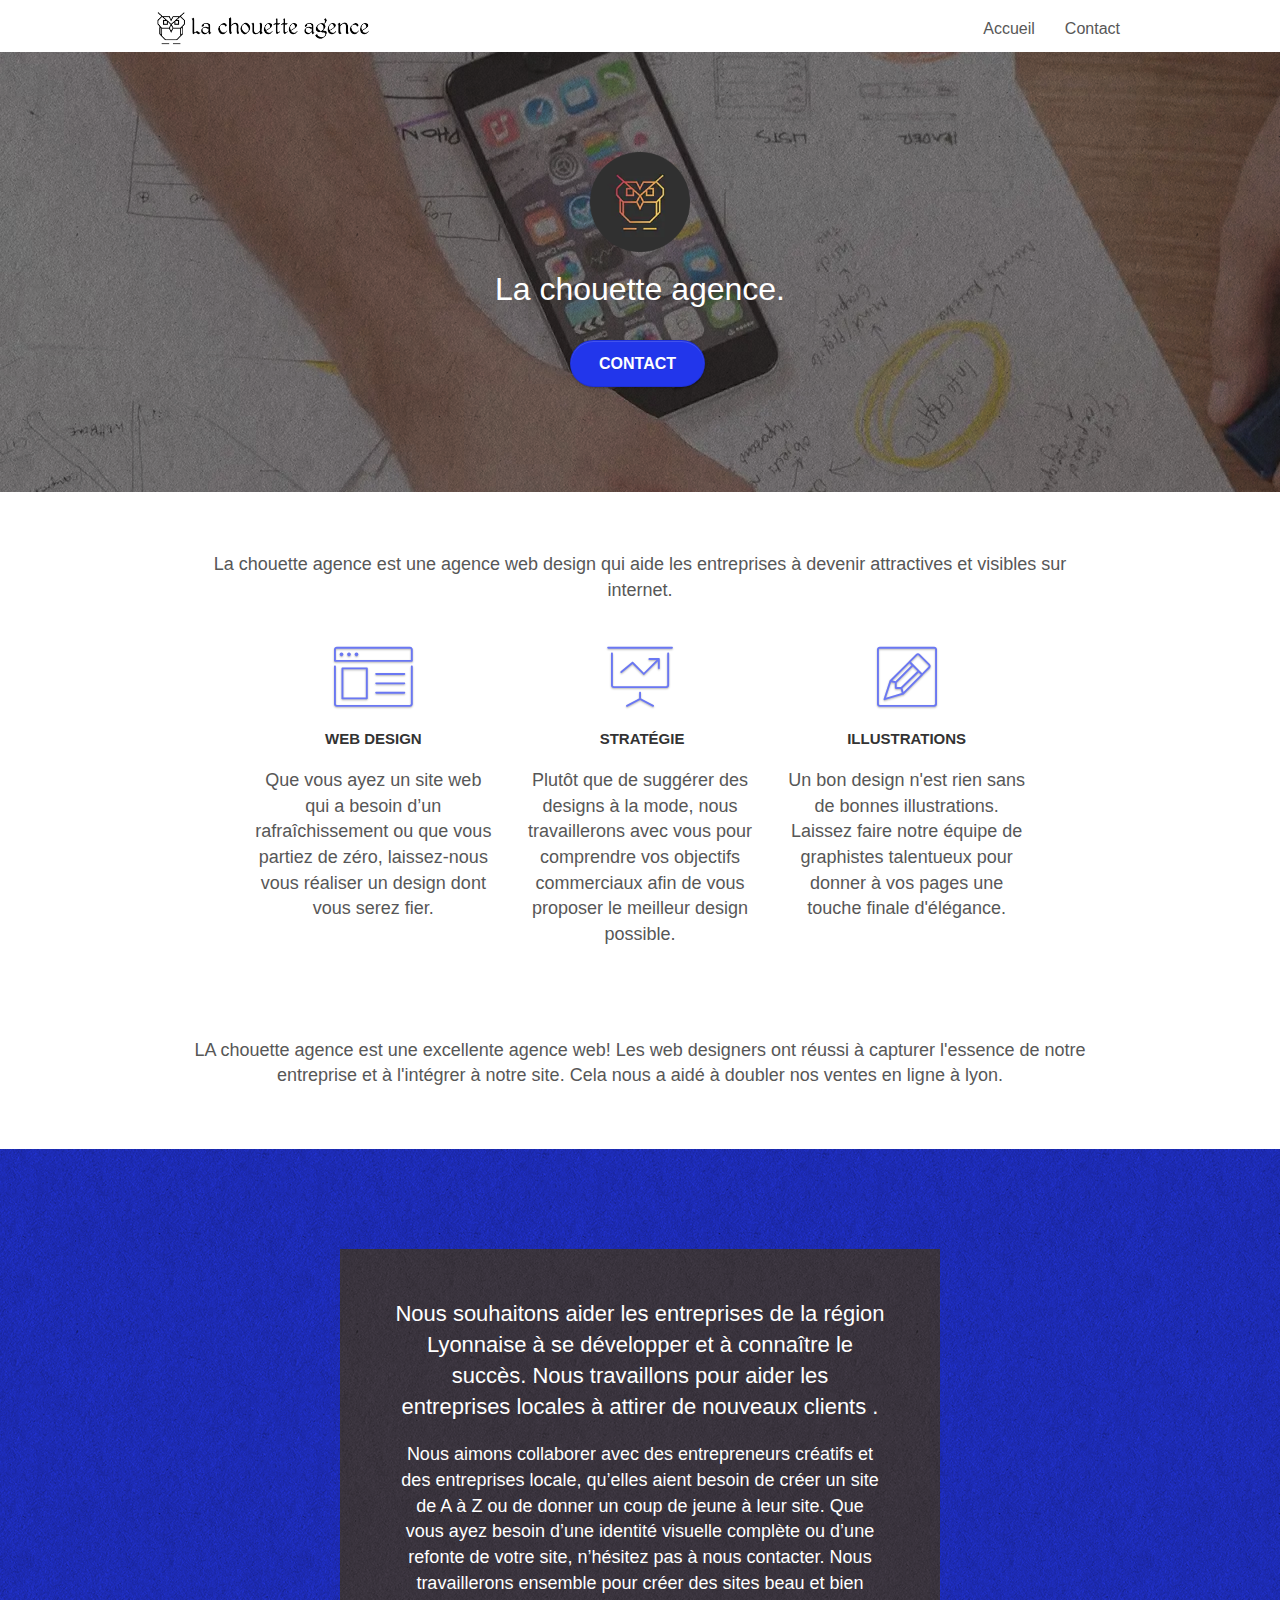
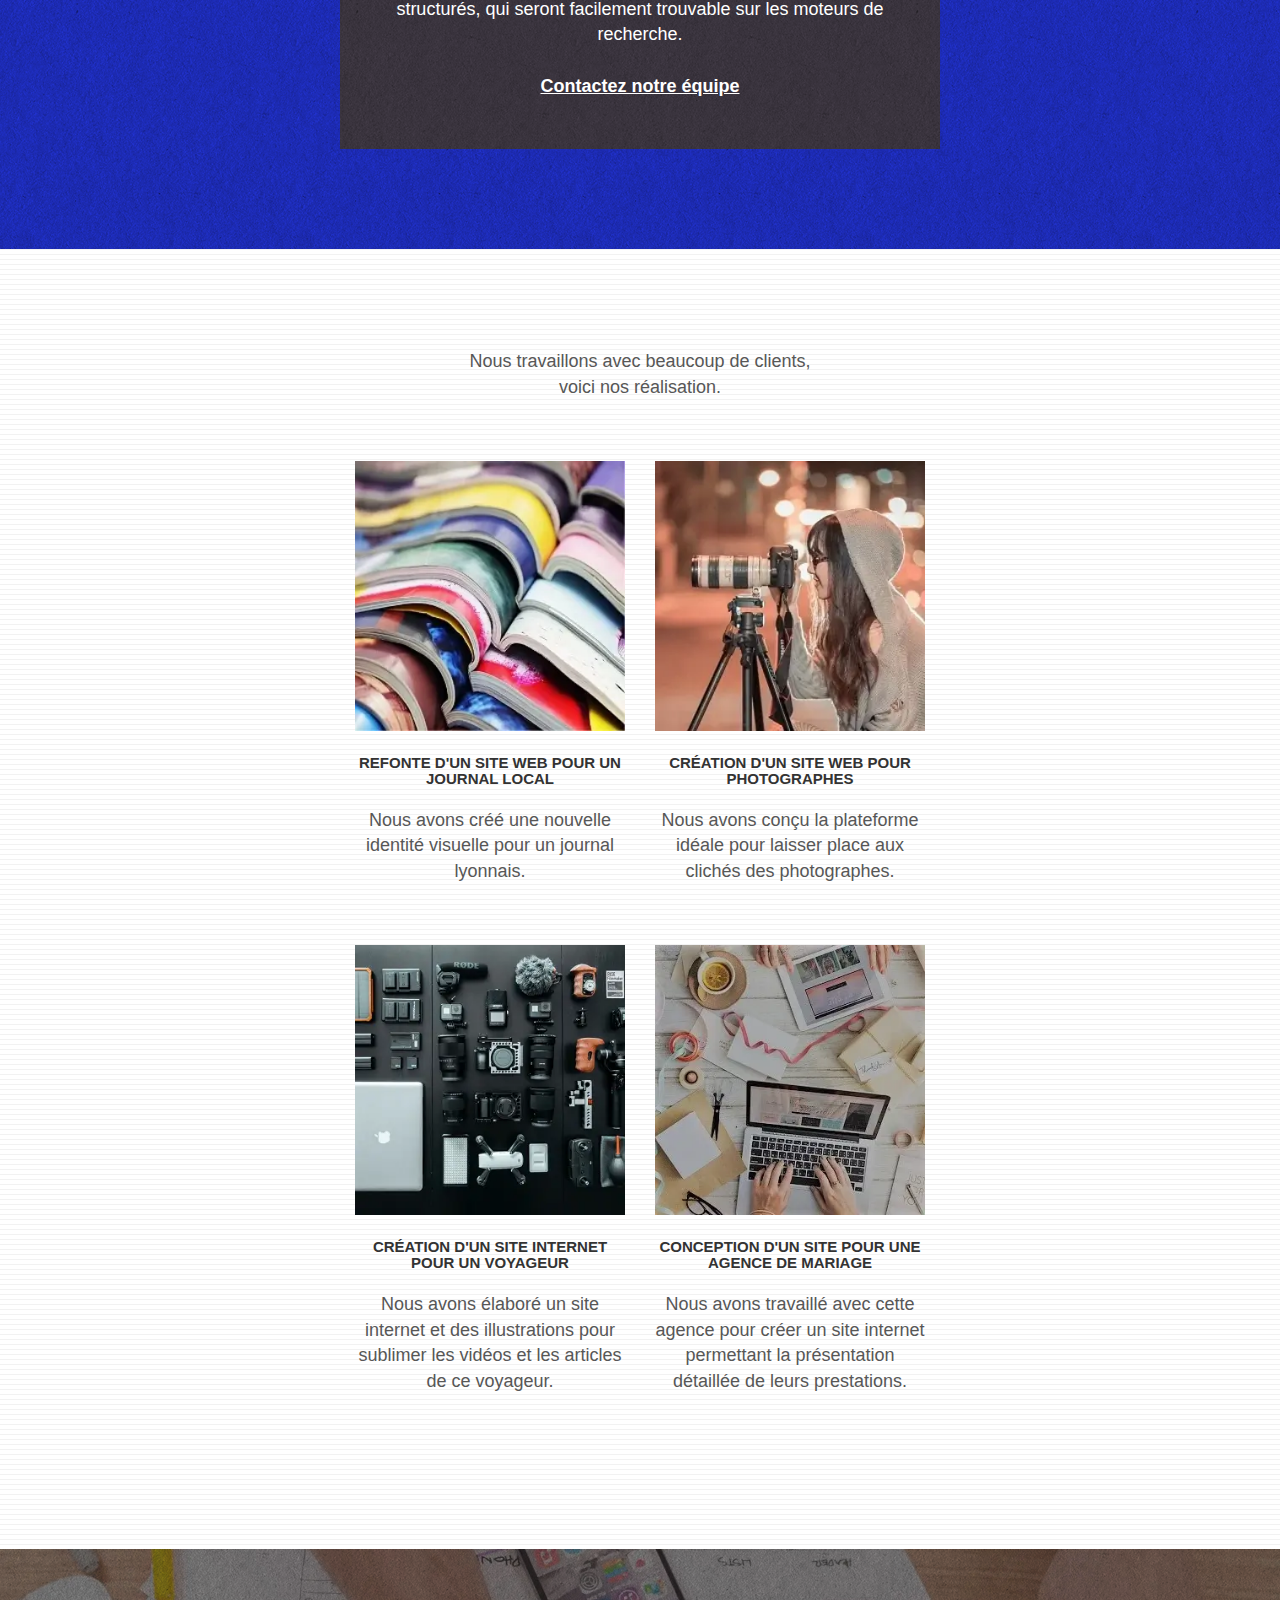
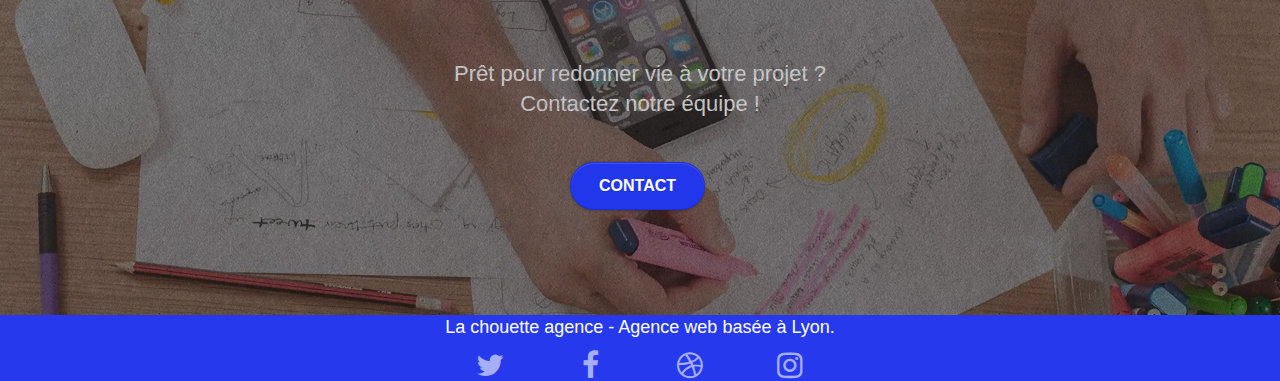
==== index.html @ a4932ef1 "modif description" ====
<!doctype html><html lang="fr"><head> <meta charset="utf-8"> <meta name="viewport" content="width=device-width, initial-scale=1.0, viewport-fit=cover"> <link rel="shortcut icon" type="image/png" href="favicon.jpg"> <link rel="stylesheet" type="text/css" href="./css/bootstrap.css"><link rel="stylesheet" type="text/css" href="style.css"><link rel="stylesheet" type="text/css" href="./css/font-awesome.css" as="style"><link rel="stylesheet" type="text/css" href="./css/et-line.css" as="style"><script type="text/javascript" src="./js/jquery-2.1.0.js" async></script><script type="text/javascript" src="./js/jquery.touchSwipe.js" defer></script><script type="text/javascript" src="./js/bootstrap.js" async></script><script type="text/javascript" src="./js/blocs.js" async></script><script type="text/javascript" src="./js/gmaps.js" async></script> <title>La chouette agence, Entreprise web design à Lyon</title> <meta name="description" content="Nous la chouette agence souhaitons aider les entreprises de Lyon à se développer et à connaître le succès avec notre web design. Nous travaillons pour aider les entreprises locales à attirer de nouveaux clients."> <!-- Analytics --> <!-- Analytics END --> </head><body><!-- Principal conteneur --><div class="page-container"> <!-- bloc-0 --><div class="bloc bgc-white l-bloc " id="bloc-0"><div class="container bloc-sm"><nav class="navbar row"><div class="navbar-header"><a class="navbar-brand" href="index.html"><img src="img_webp/la-chouette-agence.webp" alt="paris web design logo agence web meilleure agence" height="40" /></a><button id="nav-toggle" type="button" class="ui-navbar-toggle navbar-toggle" data-toggle="collapse" data-target=".navbar-1"><span class="sr-only">Toggle navigation</span><span class="icon-bar"></span><span class="icon-bar"></span><span class="icon-bar"></span></button></div><div class="collapse navbar-collapse navbar-1 special-dropdown-nav"><ul class="site-navigation nav navbar-nav"><li><a href="index.html">Accueil</a></li><li></li><li><a href="page2.html">Contact</a></li></ul></div></nav></div></div><!-- bloc-0 END --><!-- bloc-1-presentation --><div class="bloc bgc-dark-slate-blue bg-banniere d-bloc bg-t-edge bloc-bg-texture texture-paper b-parallax" id="bloc-1-hero"><div class="container bloc-lg"><div class="row tight-width-whitespace"><div class="col-sm-12"><img src="img_webp/logo.webp" class="center-block image-resize-mode" width="100" alt="La chouette agence, agence web paris, création logo paris" /><h1 class="text-center hero-bloc-text tc-white ">La chouette agence.</h1><div class="text-center"><a href="page2.html" class="btn btn-lg btn-clean btn-rd cta-hero btn-atomic-tangerine" id="cta-hero">Contact</a></div></div></div></div></div><!-- bloc-1-presentation END --><!-- bloc-2-services --><div class="bloc bgc-white l-bloc" id="bloc-2-services"><div class="container bloc-md"><div class="row"><div class="col-sm-12 text-center"><p class="mg-md text-center "> La chouette agence est une agence web design qui aide les entreprises à devenir attractives et visibles sur internet.</p></div></div><div class="row voffset-lg med-width-whitespace"><div class="col-sm-4"><div class="text-center"><span class="et-icon-browser sm-shadow icon-dark-slate-blue icons icon-lg"></span></div><h3 class="mg-md text-center">Web design</h3><p class="text-center ">Que vous ayez un site web qui a besoin d&rsquo;un rafraîchissement ou que vous partiez de zéro, laissez-nous vous réaliser un design dont vous serez fier.</p></div><div class="col-sm-4"><div class="text-center"><span class="et-icon-presentation sm-shadow icon-dark-slate-blue icons icon-lg"></span></div><h3 class="mg-md text-center">&nbsp;Stratégie</h3><p class="text-center ">Plutôt que de suggérer des designs à la mode, nous travaillerons avec vous pour comprendre vos objectifs commerciaux afin de vous proposer le meilleur design possible.<br></p></div><div class="col-sm-4"><div class="text-center"><span class="et-icon-edit sm-shadow icon-dark-slate-blue icons icon-lg"></span></div><h3 class="mg-md text-center">Illustrations</h3><p class="text-center ">Un bon design n'est rien sans de bonnes illustrations. Laissez faire notre équipe de graphistes talentueux pour donner à vos pages une touche finale d'élégance.</p></div></div><div class="row voffset-lg voffset"><p class="text-center ">LA chouette agence est une excellente agence web! Les web designers ont réussi à capturer l'essence de notre entreprise et à l'intégrer à notre site. Cela nous a aidé à doubler nos ventes en ligne à lyon.</p></div></div></div><!-- bloc-2-services END --><!-- bloc-3-what-i-do --><div class="bloc tc-white bgc-atomic-tangerine bg-presentation d-bloc bloc-bg-texture texture-paper b-parallax" id="bloc-3-what-i-do"><div class="container bloc-lg"><div class="row tight-width-whitespace black-background"><div class="col-sm-12"><h2 class="mg-md text-center tc-white">Nous souhaitons aider les entreprises de la région Lyonnaise à se développer et à connaître le succès. Nous travaillons pour aider les entreprises locales à attirer de nouveaux clients .<br></h2><p class="text-center white">Nous aimons collaborer avec des entrepreneurs créatifs et des entreprises locale, qu’elles aient besoin de créer un site de A à Z ou de donner un coup de jeune à leur site. Que vous ayez besoin d’une identité visuelle complète ou d’une refonte de votre site, n’hésitez pas à nous contacter. Nous travaillerons ensemble pour créer des sites beau et bien structurés, qui seront facilement trouvable sur les moteurs de recherche. <br><br><a class="ltc-white bold-link" href="page2.html">Contactez notre équipe</a><br></p></div></div></div></div><!-- bloc-3-what-i-do END --><!-- bloc-4-portfolio --><div class="bloc bgc-white bg-lines-h2-bg bg-repeat l-bloc" id="bloc-4-portfolio"><div class="container bloc-lg"><div class="row"><div class="col-sm-12 text-center"><p class="text-center "> Nous travaillons avec beaucoup de clients, <br> voici nos réalisation.</p></div></div><div class="row tight-width-whitespace portfolio-row"><div class="col-sm-6"><a href="#" data-lightbox="img_webp/Refonte_d'un_site.webp" data-gallery-id="gallery-1" data-caption="Refonte d'un site web pour un journal local" data-frame="snapshot-lb"><img src="img_webp/Refonte_d'un_site.webp" alt="paris web design logo agence web meilleure agence et refonte site web journal" class="img-responsive portfolio-thumb" /></a><h3 class="mg-md text-center">Refonte d'un site web pour un journal local</h3><p class="text-center">Nous avons créé une nouvelle identité visuelle pour un journal lyonnais.</p></div><div class="col-sm-6"><a href="#" data-lightbox="img_webp/Création-d'un-site-internet.webp" data-gallery-id="gallery-1" data-caption="Création d'un site web pour photographes" data-frame="snapshot-lb"><img src="img_webp/Création-d'un-site-web.webp" class="img-responsive portfolio-thumb" alt="paris web design logo agence web meilleure agence, Création d'un site web pour photographes" /></a><h3 class="mg-md text-center">Création d'un site web pour photographes</h3><p class="text-center">Nous avons conçu la plateforme idéale pour laisser place aux clichés des photographes.</p></div></div><div class="row tight-width-whitespace portfolio-row"><div class="col-sm-6"><a href="#" data-lightbox="img_webp/Création-d'un-site-web.webp" data-gallery-id="gallery-1" data-caption="Création d'un site internet pour un voyageur" data-frame="snapshot-lb"><img src="img_webp/Création-d'un-site-internet.webp" class="img-responsive portfolio-thumb" alt="paris web design logo agence web meilleure agence, Création d'un site web pour voyageur"/></a><h3 class="mg-md text-center">Création d'un site internet pour un voyageur</h3><p class="text-center">Nous avons élaboré un site internet et des illustrations pour sublimer les vidéos et les articles de ce voyageur.</p></div><div class="col-sm-6"><a href="#" data-lightbox="img_webp/Conception-d'un-site.webp" data-gallery-id="gallery-1" data-caption="Conception d'un site pour une agence de mariage" data-frame="snapshot-lb"><img src="img_webp/Conception-d'un-site.webp" class="img-responsive portfolio-thumb" alt="paris web design logo agence web meilleure agence, Création d'un site web pour agence de mariage" /></a><h3 class="mg-md text-center">Conception d'un site pour une agence de mariage</h3><p class="text-center">Nous avons travaillé avec cette agence pour créer un site internet permettant la présentation détaillée de leurs prestations.</p></div></div></div></div><!-- bloc-4-portfolio END --><!-- bloc-5-cta --><div class="bloc bgc-dark-slate-blue bg-banniere d-bloc bloc-bg-texture texture-paper" id="bloc-5-cta"><div class="container bloc-lg"><div class="row"><h2 class="mg-md text-center tc-white">Prêt pour redonner vie à votre projet ?<br>Contactez notre équipe !</h2><div class="col-sm-12 text-center"><a href="page2.html" class="btn btn-atomic-tangerine btn-clean btn-rd btn-lg cta-hero">Contact</a></div></div></div></div><!-- bloc-5-cta END --><!-- Footer - bloc-8 --><div class="bloc bgc-atomic-tangerine d-bloc" id="bloc-8"><div class="container bloc-sm"><div class="row"><div class="col-sm-12"><p class="text-center white">La chouette agence - Agence web basée à Lyon.<br></p><div class="row row-no-gutters social"><div class="col-sm-3"><div class="text-center"><a class="social" href="https://twitter.com/?lang=fr"><span class="fa fa-twitter icon-md"></span></a></div></div><div class="col-sm-3"><div class="text-center"><a class="social" href="https://fr-fr.facebook.com/"><span class="fa fa-facebook icon-md"></span></a></div></div><div class="col-sm-3"><div class="text-center"><a class="social" href="https://dribbble.com/"><span class="fa fa-dribbble icon-md"></span></a></div></div><div class="col-sm-3"><div class="text-center"><a class="social" href="https://www.instagram.com/?hl=fr"><span class="fa fa-instagram icon-md"></span></a></div></div></div></div></div></div></div><!-- Footer - bloc-8 END --></div><!-- Principal conteneur END --> </body></html>
---- style.css ----
body{margin:0;padding:0;background:#FFF;overflow-x:hidden;-webkit-font-smoothing:antialiased;-moz-osx-font-smoothing:grayscale}a,button{transition:all .3s ease-in-out;outline:none!important}a:hover{text-decoration:none;cursor:pointer}#page-loading-blocs-notifaction{position:fixed;top:0;bottom:0;width:100%;z-index:100000;background:#fff url("img/pageload-spinner.gif") no-repeat center center}.bloc{width:100%;text-align:center;clear:both;background:50% 50% no-repeat;padding-left:auto;padding-right:auto;-webkit-background-size:cover;-moz-background-size:cover;-o-background-size:cover;background-size:cover;position:relative}.bloc-lg{padding:100px 50px}.bloc-md{padding:50px}.bg-center,.bg-l-edge,.bg-r-edge,.bg-t-edge,.bg-b-edge,.bg-tl-edge,.bg-bl-edge,.bg-tr-edge,.bg-br-edge,.bg-repeat{-webkit-background-size:auto!important;-moz-background-size:auto!important;-o-background-size:auto!important;background-size:auto!important}.bg-repeat{background:repeat}.bg-t-edge{background:top no-repeat}.bloc-bg-texture::before{content:"";background-size:2px 2px;position:absolute;top:0;bottom:0;left:0;right:0}.texture-paper::before{background:url("img_webp/texture-paper.webp");background-size:280px 280px}.b-parallax{background-attachment:fixed}.d-bloc{color:rgba(255,255,255,.7);text-align:center}.d-bloc button:hover{color:rgba(255,255,255,.9)}ul{text-align:start;padding-left:100px}.d-bloc .icon-round,.d-bloc .icon-square,.d-bloc .icon-rounded,.d-bloc .icon-semi-rounded-a,.d-bloc .icon-semi-rounded-b{border-color:rgba(255,255,255,.9)}.d-bloc .divider-h span{border-color:rgba(255,255,255,.2)}.d-bloc .a-btn,.d-bloc .navbar a,.d-bloc .navbar-brand,.d-bloc a .icon-sm,.d-bloc a .icon-md,.d-bloc a .icon-lg,.d-bloc a .icon-xl,.d-bloc h1 a,.d-bloc h2 a,.d-bloc h3 a,.d-bloc h4 a,.d-bloc h5 a,.d-bloc h6 a,.d-bloc p a{color:rgba(255,255,255,.6)}.d-bloc .a-btn:hover,.d-bloc .navbar a:hover,.d-bloc .navbar-brand:hover,.d-bloc a:hover .icon-sm,.d-bloc a:hover .icon-md,.d-bloc a:hover .icon-lg,.d-bloc a:hover .icon-xl,.d-bloc h1 a:hover,.d-bloc h2 a:hover,.d-bloc h3 a:hover,.d-bloc h4 a:hover,.d-bloc h5 a:hover,.d-bloc h6 a:hover,.d-bloc p a:hover{color:rgba(255,255,255,1)}.d-bloc .navbar-toggle .icon-bar{background:rgba(255,255,255,1)}.d-bloc .btn-wire,.d-bloc .btn-wire:hover{color:rgba(255,255,255,1);border-color:rgba(255,255,255,1)}.d-bloc .panel{color:rgba(0,0,0,.5)}.d-bloc .panel button:hover{color:rgba(0,0,0,.7)}.d-bloc .panel icon{border-color:rgba(0,0,0,.7)}.d-bloc .panel .divider-h span{border-color:rgba(0,0,0,.1)}.d-bloc .panel .a-btn{color:rgba(0,0,0,.6)}.d-bloc .panel .a-btn:hover{color:rgba(0,0,0,1)}.d-bloc .panel .btn-wire,.d-bloc .panel .btn-wire:hover{color:rgba(0,0,0,.7);border-color:rgba(0,0,0,.3)}.d-bloc .panel,.l-bloc{color:rgba(0,0,0,.5)}.d-bloc .panel button:hover,.l-bloc button:hover{color:rgba(0,0,0,.7)}.l-bloc .icon-round,.l-bloc .icon-square,.l-bloc .icon-rounded,.l-bloc .icon-semi-rounded-a,.l-bloc .icon-semi-rounded-b{border-color:rgba(0,0,0,.7)}.d-bloc .panel .divider-h span,.l-bloc .divider-h span{border-color:rgba(0,0,0,.1)}.d-bloc .panel .a-btn,.l-bloc .a-btn,.l-bloc .navbar a,.l-bloc .navbar-brand,.l-bloc a .icon-sm,.l-bloc a .icon-md,.l-bloc a .icon-lg,.l-bloc a .icon-xl,.l-bloc h1 a,.l-bloc h2 a,.l-bloc h3 a,.l-bloc h4 a,.l-bloc h5 a,.l-bloc h6 a,.l-bloc p a{color:rgba(0,0,0,.6)}.d-bloc .panel .a-btn:hover,.l-bloc .a-btn:hover,.l-bloc .navbar a:hover,.l-bloc .navbar-brand:hover,.l-bloc a:hover .icon-sm,.l-bloc a:hover .icon-md,.l-bloc a:hover .icon-lg,.l-bloc a:hover .icon-xl,.l-bloc h1 a:hover,.l-bloc h2 a:hover,.l-bloc h3 a:hover,.l-bloc h4 a:hover,.l-bloc h5 a:hover,.l-bloc h6 a:hover,.l-bloc p a:hover{color:rgba(0,0,0,1)}.l-bloc .navbar-toggle .icon-bar{color:rgba(0,0,0,.6)}.d-bloc .panel .btn-wire,.d-bloc .panel .btn-wire:hover,.l-bloc .btn-wire,.l-bloc .btn-wire:hover{color:rgba(0,0,0,.7);border-color:rgba(0,0,0,.3)}.voffset{margin-top:30px}.voffset-lg{margin-top:80px}.row-no-gutters{margin-right:0;margin-left:0}.row.row-no-gutters>[class^="col-"],.row.row-no-gutters>[class*=" col-"]{padding-right:0;padding-left:0}#bloc-1-hero h1{font-size:32px}.navbar{margin-bottom:0;z-index:1}.navbar-brand{height:auto;padding:3px 15px;font-size:25px;font-weight:normal;font-weight:600;line-height:44px}.navbar-brand img{max-height:200px;margin:0 5px 0 0;display:inline}.navbar-brand img[src$=svg]{min-width:100px}.nav-center .navbar-brand img{margin:0}.navbar .nav{padding-top:2px;margin-right:-16px;float:right;z-index:1}.nav>li{float:left;margin-top:4px;font-size:16px}.navbar-nav .open .dropdown-menu>li>a{text-align:inherit}.nav>li a:hover,.nav>li a:focus{background:transparent}.navbar-toggle{margin:10px 10px 0 0;border:0}.navbar-toggle:hover{background:transparent!important}.navbar-toggle .icon-bar{background-color:rgba(0,0,0,.5);width:26px}.nav-invert .navbar .nav{float:left}.nav-invert .navbar-header,.nav-invert .navbar-brand{float:right;position:relative;z-index:2}@media(min-width:768px){.site-navigation{position:absolute;top:50%;right:20px;transform:translate(0,-50%);-webkit-transform:translateY(-50%)}.nav>li .dropdown-menu a,.nav>li .dropdown-menu a:hover{color:#484848}.nav-invert .site-navigation{left:0;right:0}.nav-center{text-align:center}.nav-center .navbar-header{width:100%}.nav-center .navbar-header,.nav-center .navbar-brand,.nav-center .nav>li{float:none;display:inline-block}.nav-center .site-navigation{position:relative;width:100%;right:0;margin-right:0;margin-top:20px}.nav-center.mini-nav .navbar-toggle{float:none;margin:10px auto 0}}.nav>li>.dropdown a{background:none!important;display:block;padding:14px 15px}nav .caret{margin:0 5px}.dropdown-menu .dropdown-menu{top:-8px;left:100%}.dropdown-menu .dropmenu-flow-right{top:100%;left:0;margin-left:-1px;border-top-left-radius:0;border-top-right-radius:0}.dropdown-menu .dropdown span{border:4px solid black;border-top-color:transparent;border-right-color:transparent;border-bottom-color:transparent;margin:6px -5px 0 0!important;float:right}.mg-md{margin-top:10px;margin-bottom:20px}.mg-lg{margin-top:10px;margin-bottom:40px}.btn{margin:0 5px 5px 0}.btn.pull-right{margin:0 0 5px 5px}.btn-d,.btn-d:hover,.btn-d:focus{color:#FFF;background:rgba(0,0,0,.3)}button{outline:none!important}.btn-rd{border-radius:40px}.btn-clean{border:1px solid rgba(0,0,0,.08);border-bottom-color:rgba(0,0,0,.1);text-shadow:0 1px 0 rgba(0,0,1,.1);box-shadow:0 1px 3px rgba(0,0,1,.25),inset 0 1px 0 0 rgba(255,255,255,.15)}.icon-md{font-size:30px!important}.icon-lg{font-size:60px!important}.sm-shadow{text-shadow:0 1px 2px rgba(0,0,0,.3)}.panel-sq,.panel-sq .panel-heading,.panel-sq .panel-footer{border-radius:0}.panel-rd{border-radius:30px}.panel-rd .panel-heading{border-radius:29px 29px 0 0}.panel-rd .panel-footer{border-radius:0 0 29px 29px}.form-control{border-color:rgba(0, 0, 0, 0.233);box-shadow:none}.scrollToTop{width:40px;height:40px;position:fixed;bottom:20px;right:20px;opacity:0;z-index:500;transition:all .3s ease-in-out}.scrollToTop span{margin-top:6px}.showScrollTop{font-size:14px;opacity:1}a[data-lightbox]{position:relative;display:block;text-align:center}a[data-lightbox]:hover::before{content:"+";font-family:"HelveticaNeue-Light","Helvetica Neue Light","Helvetica Neue",Helvetica,Arial;font-size:32px;width:50px;height:50px;margin-left:-25px;border-radius:50%;background:rgba(0,0,0,.6);color:#FFF;font-weight:100;z-index:1;position:absolute;top:50%;transform:translateY(-50%);-webkit-transform:translateY(-50%)}a[data-lightbox]:hover img{opacity:.6;-webkit-animation-fill-mode:none;animation-fill-mode:none}#lightbox-modal{display:flex;align-items:center}#lightbox-modal .modal-dialog{width:90%;max-width:900px;margin:0 auto 0}#lightbox-modal .modal-dialog img{max-height:90vh;margin:0 auto}.lightbox-caption{padding:20px;color:#FFF;background:rgba(0,0,0,.5);position:absolute;left:15px;right:15px;bottom:5px}.close-lightbox{color:#FFF;font-size:30px;position:absolute;top:20px;right:20px;z-index:20;background:rgba(0,0,0,.5);border:0;line-height:30px;padding:0 9px 5px;opacity:.3}.close-lightbox:hover,.next-lightbox:hover,.prev-lightbox:hover{opacity:1.0;color:#FFF}.next-lightbox,.prev-lightbox{font-size:20px;color:rgba(255,255,255,.9);background:rgba(0,0,0,.5);transition:all .2s ease-in-out;position:absolute;top:45%;z-index:1;opacity:.4}.next-lightbox{padding:6px 8px 1px 13px;right:25px}.prev-lightbox{padding:6px 13px 1px 10px;left:25px}.snapshot-lb .modal-body{padding-bottom:45px}.snapshot-lb .lightbox-caption{padding:0;color:rgba(0,0,0,.5);background:0}h1,h2,h3,h4,h5,h6,p,label,.btn,a{font-family:"helvetica";font-weight:400;color:#575757!important}.container{max-width:1000px;margin:0 auto}.hero-bloc-text{font-size:38px}.hero-bloc-text-sub{font-size:36px}.statement-bloc-text{line-height:26px;font-style:italic;font-size:20px;text-align:center;font-weight:lighter;max-width:520px;margin:auto auto auto auto}p{font-size:18px}.tight-width-whitespace{max-width:600px;margin:auto auto auto auto}.h1{font-size:20px;font-family:"Open Sans"}.cta-hero{margin-top:22px;color:#fff!important;text-transform:uppercase;padding:12px 28px 12px 28px;font-size:16px;font-weight:700}.social{max-width:400px;margin:auto auto auto auto}h2{font-size:22px;line-height:1.4em}h3{font-size:15px;text-transform:uppercase;font-weight:700;color:#333!important}.med-width-whitespace{max-width:800px;margin:auto auto auto auto;box-shadow:0 0 0 #000}h1{color:#333!important}h4{color:#333!important}.icons{margin-bottom:14px;margin-top:24px}.white{color:#fff!important}.portfolio-thumb{margin-bottom:24px}.portfolio-row{margin-bottom:44px;margin-top:50px}.avatar{box-shadow:0 4px 9px rgba(0,0,0,0.3)}.black-background{background-color:rgb(93 72 15 / 70%);padding:40px 40px 40px 40px}.bold-link{font-weight:900;text-decoration:underline!important}.bgc-white{background-color:#fff}.bgc-dark-slate-blue{background-color:#364577}.bgc-atomic-tangerine{background-color:#2639ec}.tc-white{color:#ffffff!important}.btn-atomic-tangerine{background:#2236eb;color:#fff!important}.btn-atomic-tangerine:hover{background:#7683f3!important;color:#fff!important}.ltc-white{color:#fff!important}.ltc-white:hover{color:#ccc!important}.ltc-atomic-tangerine{color:#364577!important}.ltc-atomic-tangerine:hover{color:#c27956!important}.icon-dark-slate-blue{color:#6a77f3!important;border-color:#6a77f3!important}.bg-dots-bg{background-image:url("img_webp/dots-bg.webp")}.bg-lines-h2-bg{background-image:url("img_webp/lines-h2-bg.webp")}.bg-banniere{background-image:url("img_webp/la-chouette-agence-banniere.webp")}.bg-presentation{background-image:url("img_webp/image-de-presentation.webp")}@media(max-width:1024px){.bloc{padding-left:20px;padding-right:20px}.bloc.full-width-bloc,.bloc-tile-2.full-width-bloc .container,.bloc-tile-3.full-width-bloc .container,.bloc-tile-4.full-width-bloc .container{padding-left:0;padding-right:0}}@media(max-width:992px) and (min-width:768px){.navbar .nav{max-width:80%}.nav-center.navbar .nav{max-width:100%}}@media only screen and (min-device-width:768px) and (max-device-width:1024px) and (orientation:landscape){.b-parallax{background-attachment:scroll}}@media only screen and (min-device-width:1024px) and (max-device-width:1366px) and (-webkit-min-device-pixel-ratio:1.5){.b-parallax{background-attachment:scroll}}@media(max-width:991px){.container{width:100%}.b-parallax{background-attachment:scroll}.page-container,#hero-bloc{overflow-x:hidden;position:relative}.bloc{padding-left:constant(safe-area-inset-left);padding-right:constant(safe-area-inset-right)}.bloc-group,.bloc-group .bloc{display:block;width:100%}.bloc-fill-screen .fill-bloc-top-edge,.bloc-fill-screen .fill-bloc-bottom-edge{padding:0 20px;padding-left:constant(safe-area-inset-left);padding-right:constant(safe-area-inset-right)}}@media(max-width:767px){.page-container{overflow-x:hidden;position:relative}h1,h2,h3,h4,h5,h6,p,#disqus_thread{padding-left:10px!important;padding-right:10px!important}.b-parallax{background-attachment:scroll}.navbar .nav{padding-top:0;border-top:1px solid rgba(0,0,0,.2);float:none!important}.navbar.row{margin-left:0;margin-right:0}.site-navigation{position:inherit;transform:none;-webkit-transform:none;-ms-transform:none}.nav>li{margin-top:0;border-bottom:1px solid rgba(0,0,0,.1);background:rgba(0,0,0,.05);text-align:left;padding-left:15px;width:100%}.nav>li:hover{background:rgba(0,0,0,.08)}.dropdown .dropdown a .caret{float:none;margin:5px 0 0 10px!important;border:4px solid black;border-bottom-color:transparent;border-right-color:transparent;border-left-color:transparent}#hero-bloc .navbar .nav{background:rgba(0,0,0,.8)}#hero-bloc .navbar .nav a{color:rgba(255,255,255,.6)}.hero{padding:50px 0}.hero-nav{left:-1px;right:-1px}.navbar-collapse{padding:0;overflow-x:hidden;-webkit-box-shadow:none;box-shadow:none}.navbar-brand img{max-height:40px;width:auto}.nav-invert .navbar-header{float:none;width:100%}.nav-invert .navbar-toggle{float:left;margin-left:10px}.bloc{padding-left:0;padding-right:0}.bloc-xxl,.bloc-xl,.bloc-lg{padding:40px 0}.bloc-sm,.bloc-md{padding-left:0;padding-right:0}.bloc-tile-2 .container,.bloc-tile-3 .container,.bloc-tile-4 .container,.bloc-fill-screen .fill-bloc-top-edge,.bloc-fill-screen .fill-bloc-bottom-edge{padding-left:0;padding-right:0}.a-block{padding:0 10px}.btn-dwn{display:none}.voffset{margin-top:5px}.voffset-md{margin-top:20px}.voffset-lg{margin-top:30px}form{padding:5px}.close-lightbox{display:inline-block}.blocsapp-device-iphone5{background-size:216px 425px;padding-top:60px;width:216px;height:425px}.blocsapp-device-iphone5 img{width:180px;height:320px}}@media(max-width:400px){.bloc{padding-left:0;padding-right:0}}@media(max-width:767px){.bloc-mob-center-text{text-align:center}}
---- css/et-line.css ----
@font-face{
    font-display: swap ;
    font-family:et-line;src:url(../fonts/et-line.eot);src:url(../fonts/et-line.eot?#iefix) format('embedded-opentype'),url(../fonts/et-line.woff) format('woff'),url(../fonts/et-line.ttf) format('truetype'),url(../fonts/et-line.svg#et-line) format('svg');font-weight:400;font-style:normal}
.et-icon-adjustments,.et-icon-alarmclock,.et-icon-anchor,.et-icon-aperture,.et-icon-attachment,.et-icon-bargraph,.et-icon-basket,.et-icon-beaker,.et-icon-bike,.et-icon-book-open,.et-icon-briefcase,.et-icon-browser,.et-icon-calendar,.et-icon-camera,.et-icon-caution,.et-icon-chat,.et-icon-circle-compass,.et-icon-clipboard,.et-icon-clock,.et-icon-cloud,.et-icon-compass,.et-icon-desktop,.et-icon-dial,.et-icon-document,.et-icon-documents,.et-icon-download,.et-icon-dribbble,.et-icon-edit,.et-icon-envelope,.et-icon-expand,.et-icon-facebook,.et-icon-flag,.et-icon-focus,.et-icon-gears,.et-icon-genius,.et-icon-gift,.et-icon-global,.et-icon-globe,.et-icon-googleplus,.et-icon-grid,.et-icon-happy,.et-icon-hazardous,.et-icon-heart,.et-icon-hotairballoon,.et-icon-hourglass,.et-icon-key,.et-icon-laptop,.et-icon-layers,.et-icon-lifesaver,.et-icon-lightbulb,.et-icon-linegraph,.et-icon-linkedin,.et-icon-lock,.et-icon-magnifying-glass,.et-icon-map,.et-icon-map-pin,.et-icon-megaphone,.et-icon-mic,.et-icon-mobile,.et-icon-newspaper,.et-icon-notebook,.et-icon-paintbrush,.et-icon-paperclip,.et-icon-pencil,.et-icon-phone,.et-icon-picture,.et-icon-pictures,.et-icon-piechart,.et-icon-presentation,.et-icon-pricetags,.et-icon-printer,.et-icon-profile-female,.et-icon-profile-male,.et-icon-puzzle,.et-icon-quote,.et-icon-recycle,.et-icon-refresh,.et-icon-ribbon,.et-icon-rss,.et-icon-sad,.et-icon-scissors,.et-icon-scope,.et-icon-search,.et-icon-shield,.et-icon-speedometer,.et-icon-strategy,.et-icon-streetsign,.et-icon-tablet,.et-icon-target,.et-icon-telescope,.et-icon-toolbox,.et-icon-tools,.et-icon-tools-2,.et-icon-trophy,.et-icon-tumblr,.et-icon-twitter,.et-icon-upload,.et-icon-video,.et-icon-wallet,.et-icon-wine{font-family:et-line ;font-style:normal;font-weight:400;font-variant:normal;text-transform:none;line-height:1;-webkit-font-smoothing:antialiased;-moz-osx-font-smoothing:grayscale;display:inline-block}
.et-icon-mobile:before{content:"\e000"}
.et-icon-laptop:before{content:"\e001"}
.et-icon-desktop:before{content:"\e002"}
.et-icon-tablet:before{content:"\e003"}
.et-icon-phone:before{content:"\e004"}
.et-icon-document:before{content:"\e005"}
.et-icon-documents:before{content:"\e006"}
.et-icon-search:before{content:"\e007"}
.et-icon-clipboard:before{content:"\e008"}
.et-icon-newspaper:before{content:"\e009"}
.et-icon-notebook:before{content:"\e00a"}
.et-icon-book-open:before{content:"\e00b"}
.et-icon-browser:before{content:"\e00c"}
.et-icon-calendar:before{content:"\e00d"}
.et-icon-presentation:before{content:"\e00e"}
.et-icon-picture:before{content:"\e00f"}
.et-icon-pictures:before{content:"\e010"}
.et-icon-video:before{content:"\e011"}
.et-icon-camera:before{content:"\e012"}
.et-icon-printer:before{content:"\e013"}
.et-icon-toolbox:before{content:"\e014"}
.et-icon-briefcase:before{content:"\e015"}
.et-icon-wallet:before{content:"\e016"}
.et-icon-gift:before{content:"\e017"}
.et-icon-bargraph:before{content:"\e018"}
.et-icon-grid:before{content:"\e019"}
.et-icon-expand:before{content:"\e01a"}
.et-icon-focus:before{content:"\e01b"}
.et-icon-edit:before{content:"\e01c"}
.et-icon-adjustments:before{content:"\e01d"}
.et-icon-ribbon:before{content:"\e01e"}
.et-icon-hourglass:before{content:"\e01f"}
.et-icon-lock:before{content:"\e020"}
.et-icon-megaphone:before{content:"\e021"}
.et-icon-shield:before{content:"\e022"}
.et-icon-trophy:before{content:"\e023"}
.et-icon-flag:before{content:"\e024"}
.et-icon-map:before{content:"\e025"}
.et-icon-puzzle:before{content:"\e026"}
.et-icon-basket:before{content:"\e027"}
.et-icon-envelope:before{content:"\e028"}
.et-icon-streetsign:before{content:"\e029"}
.et-icon-telescope:before{content:"\e02a"}
.et-icon-gears:before{content:"\e02b"}
.et-icon-key:before{content:"\e02c"}
.et-icon-paperclip:before{content:"\e02d"}
.et-icon-attachment:before{content:"\e02e"}
.et-icon-pricetags:before{content:"\e02f"}
.et-icon-lightbulb:before{content:"\e030"}
.et-icon-layers:before{content:"\e031"}
.et-icon-pencil:before{content:"\e032"}
.et-icon-tools:before{content:"\e033"}
.et-icon-tools-2:before{content:"\e034"}
.et-icon-scissors:before{content:"\e035"}
.et-icon-paintbrush:before{content:"\e036"}
.et-icon-magnifying-glass:before{content:"\e037"}
.et-icon-circle-compass:before{content:"\e038"}
.et-icon-linegraph:before{content:"\e039"}
.et-icon-mic:before{content:"\e03a"}
.et-icon-strategy:before{content:"\e03b"}
.et-icon-beaker:before{content:"\e03c"}
.et-icon-caution:before{content:"\e03d"}
.et-icon-recycle:before{content:"\e03e"}
.et-icon-anchor:before{content:"\e03f"}
.et-icon-profile-male:before{content:"\e040"}
.et-icon-profile-female:before{content:"\e041"}
.et-icon-bike:before{content:"\e042"}
.et-icon-wine:before{content:"\e043"}
.et-icon-hotairballoon:before{content:"\e044"}
.et-icon-globe:before{content:"\e045"}
.et-icon-genius:before{content:"\e046"}
.et-icon-map-pin:before{content:"\e047"}
.et-icon-dial:before{content:"\e048"}
.et-icon-chat:before{content:"\e049"}
.et-icon-heart:before{content:"\e04a"}
.et-icon-cloud:before{content:"\e04b"}
.et-icon-upload:before{content:"\e04c"}
.et-icon-download:before{content:"\e04d"}
.et-icon-target:before{content:"\e04e"}
.et-icon-hazardous:before{content:"\e04f"}
.et-icon-piechart:before{content:"\e050"}
.et-icon-speedometer:before{content:"\e051"}
.et-icon-global:before{content:"\e052"}
.et-icon-compass:before{content:"\e053"}
.et-icon-lifesaver:before{content:"\e054"}
.et-icon-clock:before{content:"\e055"}
.et-icon-aperture:before{content:"\e056"}
.et-icon-quote:before{content:"\e057"}
.et-icon-scope:before{content:"\e058"}
.et-icon-alarmclock:before{content:"\e059"}
.et-icon-refresh:before{content:"\e05a"}
.et-icon-happy:before{content:"\e05b"}
.et-icon-sad:before{content:"\e05c"}
.et-icon-facebook:before{content:"\e05d"}
.et-icon-twitter:before{content:"\e05e"}
.et-icon-googleplus:before{content:"\e05f"}
.et-icon-rss:before{content:"\e060"}
.et-icon-tumblr:before{content:"\e061"}
.et-icon-linkedin:before{content:"\e062"}
.et-icon-dribbble:before{content:"\e063"}
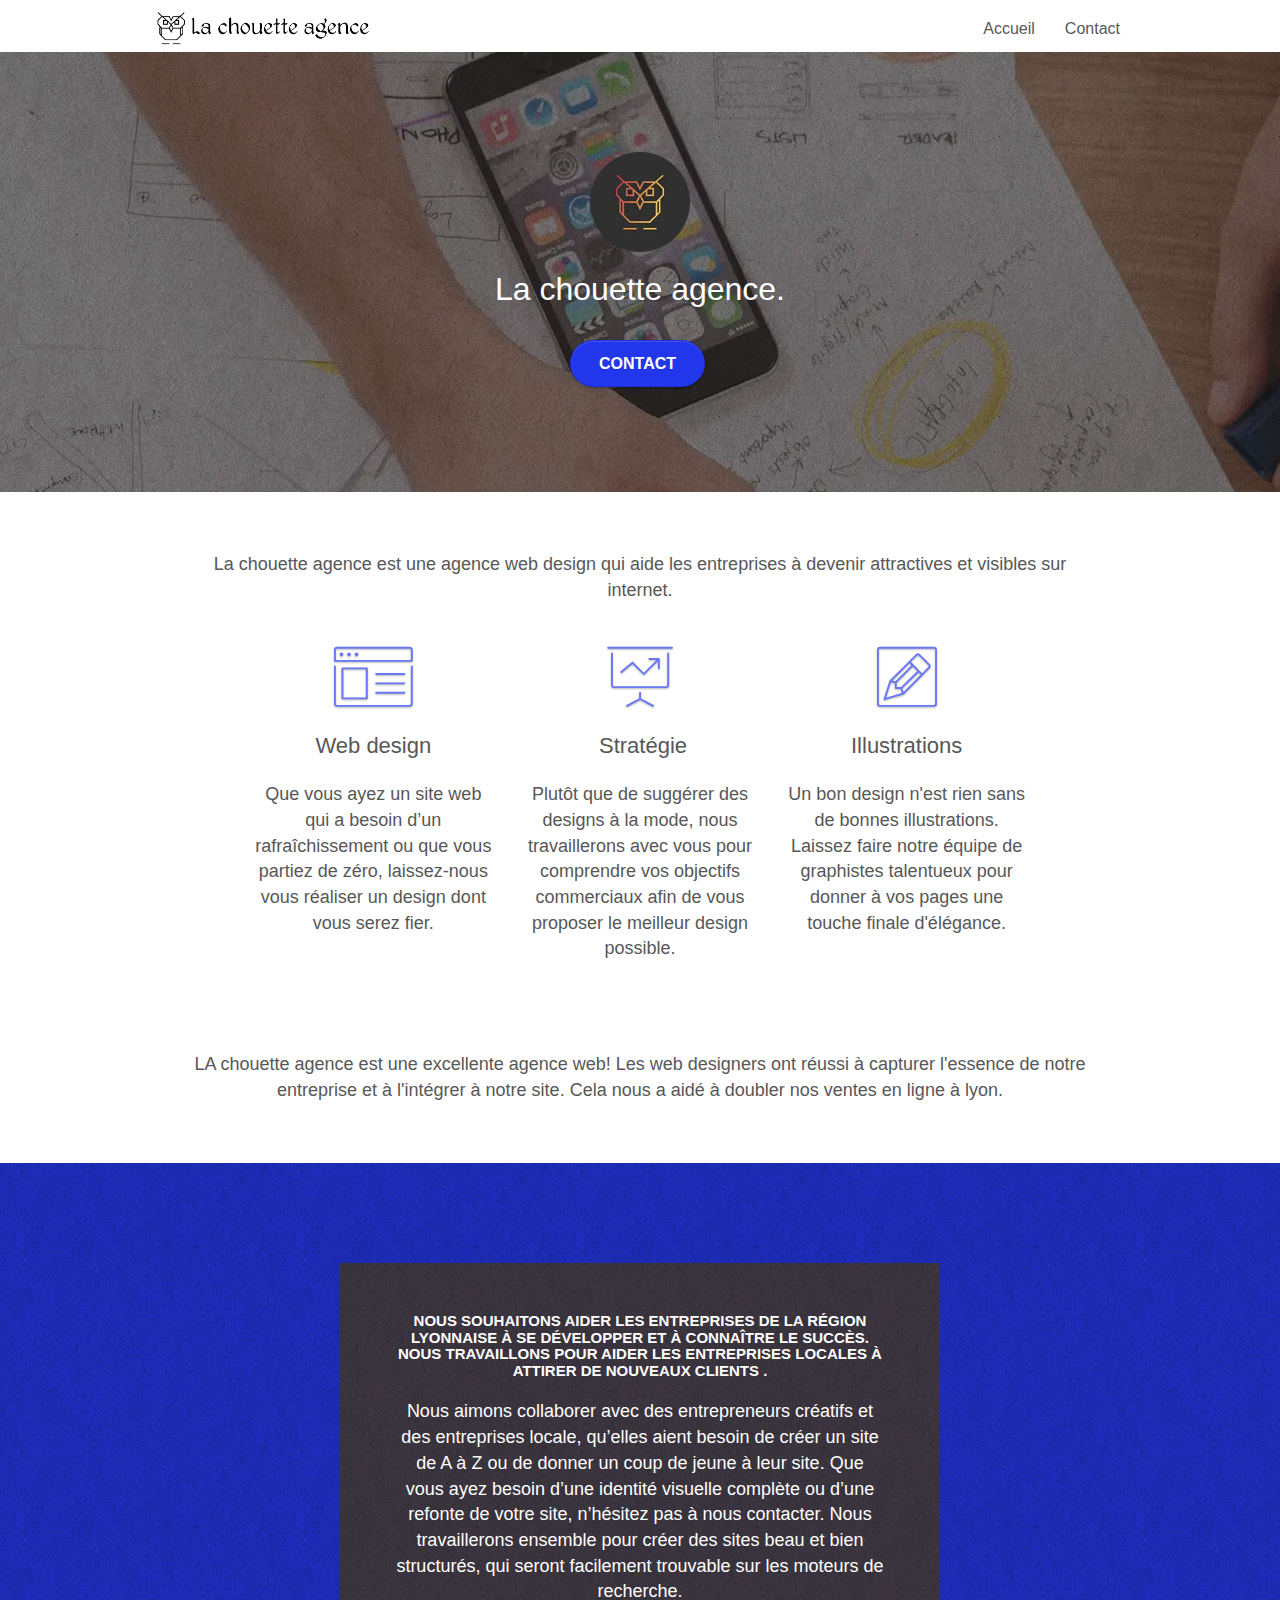
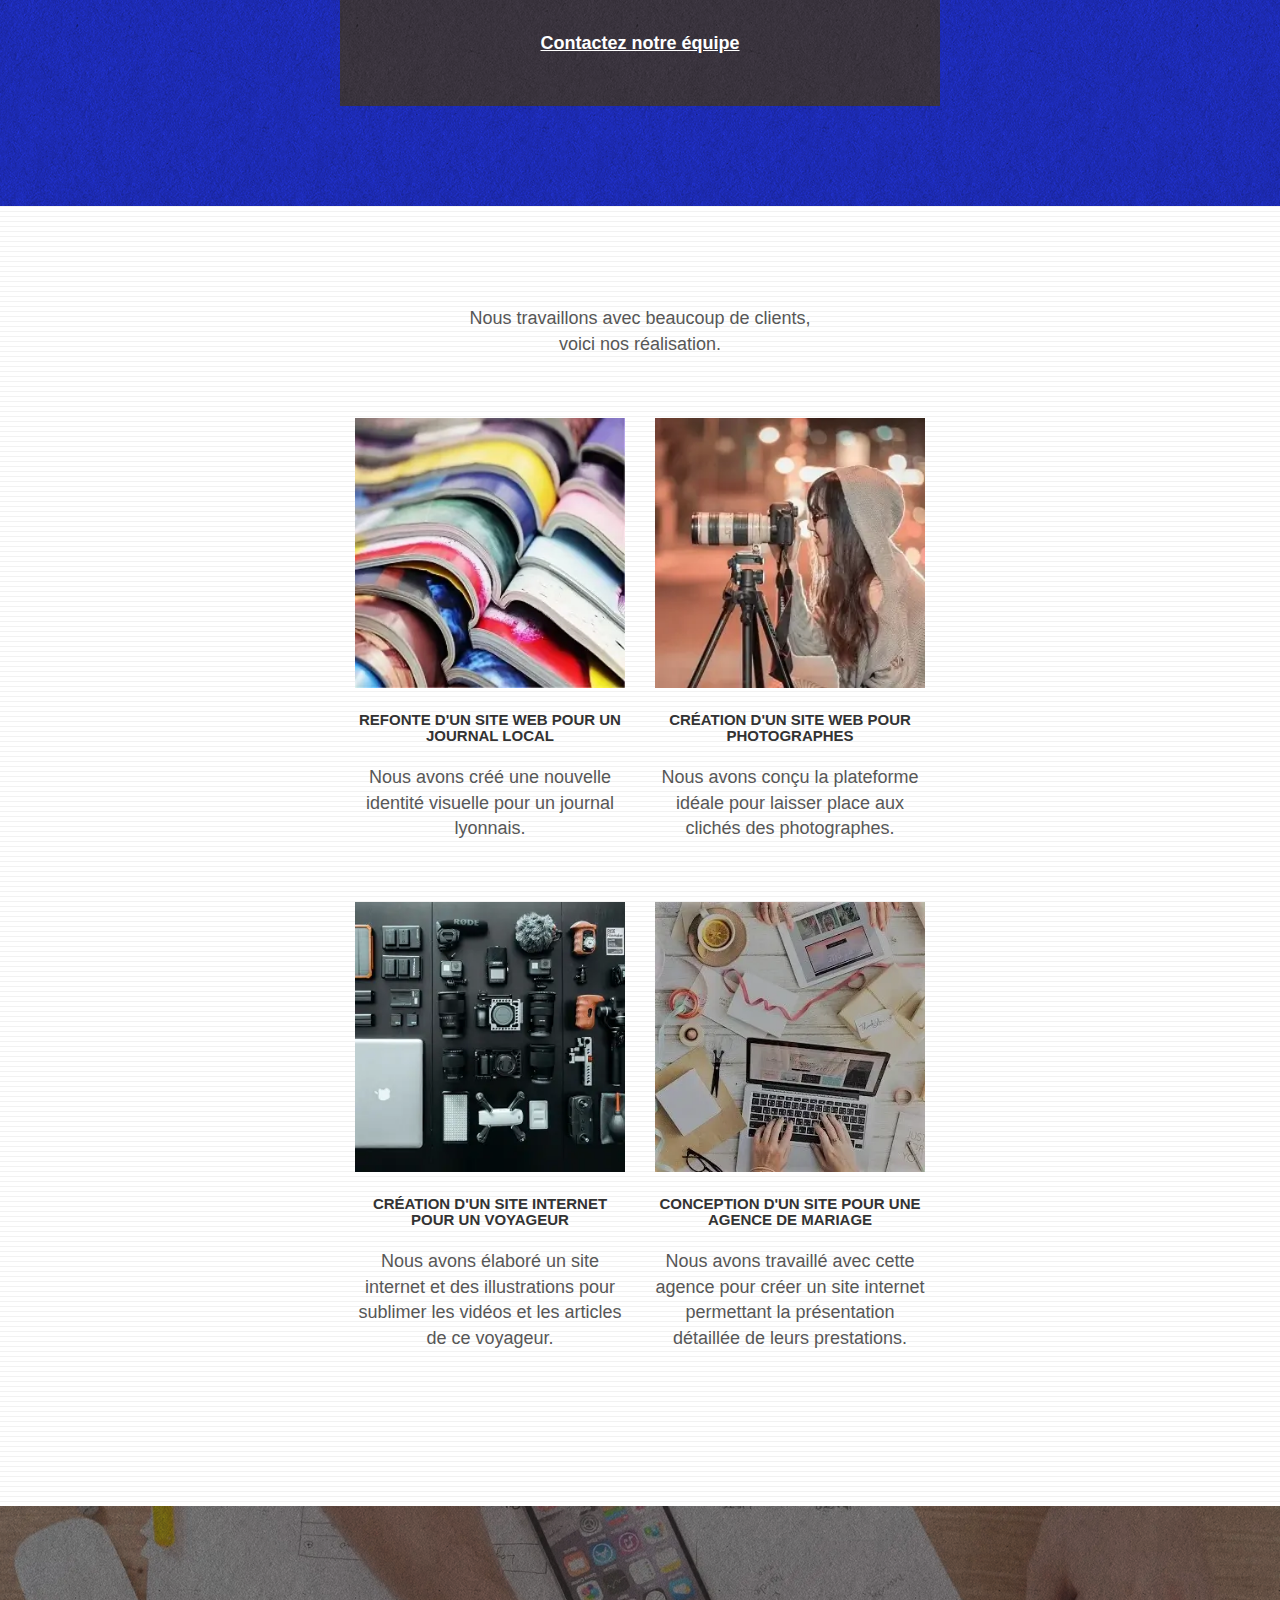
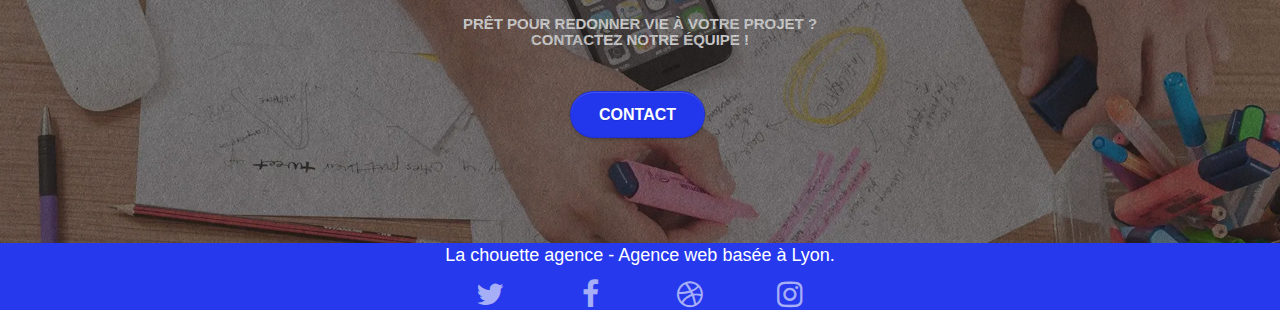
==== commit 4d8a0973: "modif" ====
--- a/index.html
+++ b/index.html
@@ -1 +1,65 @@
-<!doctype html><html lang="fr"><head> <meta charset="utf-8"> <meta name="viewport" content="width=device-width, initial-scale=1.0, viewport-fit=cover"> <link rel="shortcut icon" type="image/png" href="favicon.jpg"> <link rel="stylesheet" type="text/css" href="./css/bootstrap.css"><link rel="stylesheet" type="text/css" href="style.css"><link rel="stylesheet" type="text/css" href="./css/font-awesome.css" as="style"><link rel="stylesheet" type="text/css" href="./css/et-line.css" as="style"><script type="text/javascript" src="./js/jquery-2.1.0.js" async></script><script type="text/javascript" src="./js/jquery.touchSwipe.js" defer></script><script type="text/javascript" src="./js/bootstrap.js" async></script><script type="text/javascript" src="./js/blocs.js" async></script><script type="text/javascript" src="./js/gmaps.js" async></script> <title>La chouette agence, Entreprise web design à Lyon</title> <meta name="description" content="Nous la chouette agence souhaitons aider les entreprises de Lyon à se développer et à connaître le succès avec notre web design. Nous travaillons pour aider les entreprises locales à attirer de nouveaux clients."> <!-- Analytics --> <!-- Analytics END --> </head><body><!-- Principal conteneur --><div class="page-container"> <!-- bloc-0 --><div class="bloc bgc-white l-bloc " id="bloc-0"><div class="container bloc-sm"><nav class="navbar row"><div class="navbar-header"><a class="navbar-brand" href="index.html"><img src="img_webp/la-chouette-agence.webp" alt="paris web design logo agence web meilleure agence" height="40" /></a><button id="nav-toggle" type="button" class="ui-navbar-toggle navbar-toggle" data-toggle="collapse" data-target=".navbar-1"><span class="sr-only">Toggle navigation</span><span class="icon-bar"></span><span class="icon-bar"></span><span class="icon-bar"></span></button></div><div class="collapse navbar-collapse navbar-1 special-dropdown-nav"><ul class="site-navigation nav navbar-nav"><li><a href="index.html">Accueil</a></li><li></li><li><a href="page2.html">Contact</a></li></ul></div></nav></div></div><!-- bloc-0 END --><!-- bloc-1-presentation --><div class="bloc bgc-dark-slate-blue bg-banniere d-bloc bg-t-edge bloc-bg-texture texture-paper b-parallax" id="bloc-1-hero"><div class="container bloc-lg"><div class="row tight-width-whitespace"><div class="col-sm-12"><img src="img_webp/logo.webp" class="center-block image-resize-mode" width="100" alt="La chouette agence, agence web paris, création logo paris" /><h1 class="text-center hero-bloc-text tc-white ">La chouette agence.</h1><div class="text-center"><a href="page2.html" class="btn btn-lg btn-clean btn-rd cta-hero btn-atomic-tangerine" id="cta-hero">Contact</a></div></div></div></div></div><!-- bloc-1-presentation END --><!-- bloc-2-services --><div class="bloc bgc-white l-bloc" id="bloc-2-services"><div class="container bloc-md"><div class="row"><div class="col-sm-12 text-center"><p class="mg-md text-center "> La chouette agence est une agence web design qui aide les entreprises à devenir attractives et visibles sur internet.</p></div></div><div class="row voffset-lg med-width-whitespace"><div class="col-sm-4"><div class="text-center"><span class="et-icon-browser sm-shadow icon-dark-slate-blue icons icon-lg"></span></div><h3 class="mg-md text-center">Web design</h3><p class="text-center ">Que vous ayez un site web qui a besoin d&rsquo;un rafraîchissement ou que vous partiez de zéro, laissez-nous vous réaliser un design dont vous serez fier.</p></div><div class="col-sm-4"><div class="text-center"><span class="et-icon-presentation sm-shadow icon-dark-slate-blue icons icon-lg"></span></div><h3 class="mg-md text-center">&nbsp;Stratégie</h3><p class="text-center ">Plutôt que de suggérer des designs à la mode, nous travaillerons avec vous pour comprendre vos objectifs commerciaux afin de vous proposer le meilleur design possible.<br></p></div><div class="col-sm-4"><div class="text-center"><span class="et-icon-edit sm-shadow icon-dark-slate-blue icons icon-lg"></span></div><h3 class="mg-md text-center">Illustrations</h3><p class="text-center ">Un bon design n'est rien sans de bonnes illustrations. Laissez faire notre équipe de graphistes talentueux pour donner à vos pages une touche finale d'élégance.</p></div></div><div class="row voffset-lg voffset"><p class="text-center ">LA chouette agence est une excellente agence web! Les web designers ont réussi à capturer l'essence de notre entreprise et à l'intégrer à notre site. Cela nous a aidé à doubler nos ventes en ligne à lyon.</p></div></div></div><!-- bloc-2-services END --><!-- bloc-3-what-i-do --><div class="bloc tc-white bgc-atomic-tangerine bg-presentation d-bloc bloc-bg-texture texture-paper b-parallax" id="bloc-3-what-i-do"><div class="container bloc-lg"><div class="row tight-width-whitespace black-background"><div class="col-sm-12"><h2 class="mg-md text-center tc-white">Nous souhaitons aider les entreprises de la région Lyonnaise à se développer et à connaître le succès. Nous travaillons pour aider les entreprises locales à attirer de nouveaux clients .<br></h2><p class="text-center white">Nous aimons collaborer avec des entrepreneurs créatifs et des entreprises locale, qu’elles aient besoin de créer un site de A à Z ou de donner un coup de jeune à leur site. Que vous ayez besoin d’une identité visuelle complète ou d’une refonte de votre site, n’hésitez pas à nous contacter. Nous travaillerons ensemble pour créer des sites beau et bien structurés, qui seront facilement trouvable sur les moteurs de recherche. <br><br><a class="ltc-white bold-link" href="page2.html">Contactez notre équipe</a><br></p></div></div></div></div><!-- bloc-3-what-i-do END --><!-- bloc-4-portfolio --><div class="bloc bgc-white bg-lines-h2-bg bg-repeat l-bloc" id="bloc-4-portfolio"><div class="container bloc-lg"><div class="row"><div class="col-sm-12 text-center"><p class="text-center "> Nous travaillons avec beaucoup de clients, <br> voici nos réalisation.</p></div></div><div class="row tight-width-whitespace portfolio-row"><div class="col-sm-6"><a href="#" data-lightbox="img_webp/Refonte_d'un_site.webp" data-gallery-id="gallery-1" data-caption="Refonte d'un site web pour un journal local" data-frame="snapshot-lb"><img src="img_webp/Refonte_d'un_site.webp" alt="paris web design logo agence web meilleure agence et refonte site web journal" class="img-responsive portfolio-thumb" /></a><h3 class="mg-md text-center">Refonte d'un site web pour un journal local</h3><p class="text-center">Nous avons créé une nouvelle identité visuelle pour un journal lyonnais.</p></div><div class="col-sm-6"><a href="#" data-lightbox="img_webp/Création-d'un-site-internet.webp" data-gallery-id="gallery-1" data-caption="Création d'un site web pour photographes" data-frame="snapshot-lb"><img src="img_webp/Création-d'un-site-web.webp" class="img-responsive portfolio-thumb" alt="paris web design logo agence web meilleure agence, Création d'un site web pour photographes" /></a><h3 class="mg-md text-center">Création d'un site web pour photographes</h3><p class="text-center">Nous avons conçu la plateforme idéale pour laisser place aux clichés des photographes.</p></div></div><div class="row tight-width-whitespace portfolio-row"><div class="col-sm-6"><a href="#" data-lightbox="img_webp/Création-d'un-site-web.webp" data-gallery-id="gallery-1" data-caption="Création d'un site internet pour un voyageur" data-frame="snapshot-lb"><img src="img_webp/Création-d'un-site-internet.webp" class="img-responsive portfolio-thumb" alt="paris web design logo agence web meilleure agence, Création d'un site web pour voyageur"/></a><h3 class="mg-md text-center">Création d'un site internet pour un voyageur</h3><p class="text-center">Nous avons élaboré un site internet et des illustrations pour sublimer les vidéos et les articles de ce voyageur.</p></div><div class="col-sm-6"><a href="#" data-lightbox="img_webp/Conception-d'un-site.webp" data-gallery-id="gallery-1" data-caption="Conception d'un site pour une agence de mariage" data-frame="snapshot-lb"><img src="img_webp/Conception-d'un-site.webp" class="img-responsive portfolio-thumb" alt="paris web design logo agence web meilleure agence, Création d'un site web pour agence de mariage" /></a><h3 class="mg-md text-center">Conception d'un site pour une agence de mariage</h3><p class="text-center">Nous avons travaillé avec cette agence pour créer un site internet permettant la présentation détaillée de leurs prestations.</p></div></div></div></div><!-- bloc-4-portfolio END --><!-- bloc-5-cta --><div class="bloc bgc-dark-slate-blue bg-banniere d-bloc bloc-bg-texture texture-paper" id="bloc-5-cta"><div class="container bloc-lg"><div class="row"><h2 class="mg-md text-center tc-white">Prêt pour redonner vie à votre projet ?<br>Contactez notre équipe !</h2><div class="col-sm-12 text-center"><a href="page2.html" class="btn btn-atomic-tangerine btn-clean btn-rd btn-lg cta-hero">Contact</a></div></div></div></div><!-- bloc-5-cta END --><!-- Footer - bloc-8 --><div class="bloc bgc-atomic-tangerine d-bloc" id="bloc-8"><div class="container bloc-sm"><div class="row"><div class="col-sm-12"><p class="text-center white">La chouette agence - Agence web basée à Lyon.<br></p><div class="row row-no-gutters social"><div class="col-sm-3"><div class="text-center"><a class="social" href="https://twitter.com/?lang=fr"><span class="fa fa-twitter icon-md"></span></a></div></div><div class="col-sm-3"><div class="text-center"><a class="social" href="https://fr-fr.facebook.com/"><span class="fa fa-facebook icon-md"></span></a></div></div><div class="col-sm-3"><div class="text-center"><a class="social" href="https://dribbble.com/"><span class="fa fa-dribbble icon-md"></span></a></div></div><div class="col-sm-3"><div class="text-center"><a class="social" href="https://www.instagram.com/?hl=fr"><span class="fa fa-instagram icon-md"></span></a></div></div></div></div></div></div></div><!-- Footer - bloc-8 END --></div><!-- Principal conteneur END --> </body></html>+<!doctype html>
+<html lang="fr">
+    <head>
+     <meta charset="utf-8"> <meta name="viewport" content="width=device-width, initial-scale=1.0, viewport-fit=cover">
+      <link rel="shortcut icon" type="image/png" href="favicon.jpg"> 
+      <link rel="stylesheet" type="text/css" href="./css/bootstrap.css">
+      <link rel="stylesheet" type="text/css" href="style.css"><link rel="stylesheet" type="text/css" href="./css/font-awesome.css" >
+      <link rel="stylesheet" type="text/css" href="./css/et-line.css" >
+
+      <script  src="./js/jquery-2.1.0.js" async></script> 
+      <script src="./js/jquery.touchSwipe.js" defer></script>
+      <script  src="./js/bootstrap.js" async></script>
+      <script  src="./js/blocs.js" async></script>
+      <script  src="./js/gmaps.js" async></script>
+       <title>La chouette agence, Entreprise web design à Lyon</title>
+        <meta name="description" content="Nous la chouette agence souhaitons aider les entreprises de Lyon à se développer et à connaître le succès avec notre web design. Nous travaillons pour aider les entreprises locales à attirer de nouveaux clients.">
+        
+        <!-- Analytics --> <!-- Analytics END -->
+     </head>
+         <body><!-- Principal conteneur --><div class="page-container"> <!-- bloc-0 --><div class="bloc bgc-white l-bloc " id="bloc-0"
+            ><div class="container bloc-sm"><nav class="navbar row"><div class="navbar-header">
+                <a class="navbar-brand" href="index.html"><img src="img_webp/la-chouette-agence.webp" alt="lo et titre de  la chouette agence" height="40" />
+                </a><button id="nav-toggle" type="button" class="ui-navbar-toggle navbar-toggle" data-toggle="collapse" data-target=".navbar-1">
+                    <span class="sr-only">Toggle navigation</span><span class="icon-bar"></span><span class="icon-bar"></span>
+                    <span class="icon-bar"></span></button></div><div class="collapse navbar-collapse navbar-1 special-dropdown-nav">
+                        <ul class="site-navigation nav navbar-nav"><li><a href="index.html">Accueil</a></li><li></li><li><a href="page2.html">Contact</a></li></ul></div></nav></div></div><!-- bloc-0 END --><!-- bloc-1-presentation -->
+                        <div class="bloc bgc-dark-slate-blue bg-banniere d-bloc bg-t-edge bloc-bg-texture texture-paper b-parallax" id="bloc-1-hero">
+                            <div class="container bloc-lg"><div class="row tight-width-whitespace"><div class="col-sm-12"><img src="img_webp/logo.webp" class="center-block image-resize-mode" width="100" alt="Logo de la chouette agence" />
+                                <h1 class="text-center hero-bloc-text tc-white ">La chouette agence.</h1><div class="text-center"><a href="page2.html" class="btn btn-lg btn-clean btn-rd cta-hero btn-atomic-tangerine" id="cta-hero">Contact</a></div>
+                            </div></div></div></div><!-- bloc-1-presentation END --><!-- bloc-2-services --><div class="bloc bgc-white l-bloc" id="bloc-2-services"><div class="container bloc-md"><div class="row">
+                                <div class="col-sm-12 text-center"><p class="mg-md text-center "> La chouette agence est une agence web design qui aide les entreprises à devenir attractives et visibles sur internet.</p></div>
+                            </div><div class="row voffset-lg med-width-whitespace"><div class="col-sm-4"><div class="text-center"><span class="et-icon-browser sm-shadow icon-dark-slate-blue icons icon-lg"></span>
+                            </div><h2 class="mg-md text-center">Web design</h2><p class="text-center ">Que vous ayez un site web qui a besoin d&rsquo;un rafraîchissement ou que vous partiez de zéro, laissez-nous vous réaliser un design dont vous serez fier.</p></div>
+                            <div class="col-sm-4"><div class="text-center"><span class="et-icon-presentation sm-shadow icon-dark-slate-blue icons icon-lg"></span></div><h2 class="mg-md text-center">&nbsp;Stratégie</h2>
+                            <p class="text-center ">Plutôt que de suggérer des designs à la mode, nous travaillerons avec vous pour comprendre vos objectifs commerciaux afin de vous proposer le meilleur design possible.<br></p></div>
+                            <div class="col-sm-4"><div class="text-center"><span class="et-icon-edit sm-shadow icon-dark-slate-blue icons icon-lg"></span></div><h2 class="mg-md text-center">Illustrations</h2>
+                            <p class="text-center ">Un bon design n'est rien sans de bonnes illustrations. Laissez faire notre équipe de graphistes talentueux pour donner à vos pages une touche finale d'élégance.</p></div>
+                        </div><div class="row voffset-lg voffset">
+                            <p class="text-center ">LA chouette agence est une excellente agence web! Les web designers ont réussi à capturer l'essence de notre entreprise et à l'intégrer à notre site. Cela nous a aidé à doubler nos ventes en ligne à lyon.</p></div>
+                        </div></div><!-- bloc-2-services END --><!-- bloc-3-what-i-do --><div class="bloc tc-white bgc-atomic-tangerine bg-presentation d-bloc bloc-bg-texture texture-paper b-parallax" id="bloc-3-what-i-do"><div class="container bloc-lg">
+                            <div class="row tight-width-whitespace black-background"><div class="col-sm-12">
+                                <h3 class="mg-md text-center tc-white">Nous souhaitons aider les entreprises de la région Lyonnaise à se développer et à connaître le succès. Nous travaillons pour aider les entreprises locales à attirer de nouveaux clients .<br></h3>
+                                <p class="text-center white">Nous aimons collaborer avec des entrepreneurs créatifs et des entreprises locale, qu’elles aient besoin de créer un site de A à Z ou de donner un coup de jeune à leur site. Que vous ayez besoin d’une identité visuelle complète ou d’une refonte de votre site, n’hésitez pas à nous contacter. Nous travaillerons ensemble pour créer des sites beau et bien structurés, qui seront facilement trouvable sur les moteurs de recherche. <br><br>
+                                    <a class="ltc-white bold-link" href="page2.html">Contactez notre équipe</a><br></p></div></div></div></div><!-- bloc-3-what-i-do END --><!-- bloc-4-portfolio -->
+                                    <div class="bloc bgc-white bg-lines-h2-bg bg-repeat l-bloc" id="bloc-4-portfolio"><div class="container bloc-lg"><div class="row"><div class="col-sm-12 text-center">
+                                        <p class="text-center "> Nous travaillons avec beaucoup de clients, <br> voici nos réalisation.</p></div></div><div class="row tight-width-whitespace portfolio-row"><div class="col-sm-6">
+                                            <a href="#" data-lightbox="img_webp/Refonte_d'un_site.webp" data-gallery-id="gallery-1" data-caption="Refonte d'un site web pour un journal local" data-frame="snapshot-lb">
+                                                <img src="img_webp/Refonte_d'un_site.webp" alt="Des livres" class="img-responsive portfolio-thumb" /></a><h3 class="mg-md text-center">Refonte d'un site web pour un journal local</h3>
+                                                <p class="text-center">Nous avons créé une nouvelle identité visuelle pour un journal lyonnais.</p></div><div class="col-sm-6">
+                                                    <a href="#" data-lightbox="img_webp/Création-d'un-site-internet.webp" data-gallery-id="gallery-1" data-caption="Création d'un site web pour photographes" data-frame="snapshot-lb">
+                                                        <img src="img_webp/Création-d'un-site-web.webp" class="img-responsive portfolio-thumb" alt="Des apparailles photos" /></a><h3 class="mg-md text-center">Création d'un site web pour photographes</h3><p class="text-center">Nous avons conçu la plateforme idéale pour laisser place aux clichés des photographes.</p></div></div><div class="row tight-width-whitespace portfolio-row"><div class="col-sm-6"><a href="#" data-lightbox="img_webp/Création-d'un-site-web.webp" data-gallery-id="gallery-1" data-caption="Création d'un site internet pour un voyageur" data-frame="snapshot-lb">
+                                                            <img src="img_webp/Création-d'un-site-internet.webp" class="img-responsive portfolio-thumb" alt="Une femme qui prend une photo"/></a><h3 class="mg-md text-center">Création d'un site internet pour un voyageur</h3>
+                                                            <p class="text-center">Nous avons élaboré un site internet et des illustrations pour sublimer les vidéos et les articles de ce voyageur.</p></div><div class="col-sm-6">
+                                                                <a href="#" data-lightbox="img_webp/Conception-d'un-site.webp" data-gallery-id="gallery-1" data-caption="Conception d'un site pour une agence de mariage" data-frame="snapshot-lb">
+                                                                    <img src="img_webp/Conception-d'un-site.webp" class="img-responsive portfolio-thumb" alt="Un bureau avec des personnes qui travaille" /></a><h3 class="mg-md text-center">Conception d'un site pour une agence de mariage</h3>
+                                                                    <p class="text-center">Nous avons travaillé avec cette agence pour créer un site internet permettant la présentation détaillée de leurs prestations.</p></div></div></div></div><!-- bloc-4-portfolio END --><!-- bloc-5-cta -->
+                                                                    <div class="bloc bgc-dark-slate-blue bg-banniere d-bloc bloc-bg-texture texture-paper" id="bloc-5-cta"><div class="container bloc-lg"><div class="row">
+                                                                        <h3 class="mg-md text-center tc-white">Prêt pour redonner vie à votre projet ?<br>Contactez notre équipe !</h3><div class="col-sm-12 text-center">
+                                                                            <a href="page2.html" class="btn btn-atomic-tangerine btn-clean btn-rd btn-lg cta-hero">Contact</a></div></div></div></div><!-- bloc-5-cta END --><!-- Footer - bloc-8 -->
+                                                                            <div class="bloc bgc-atomic-tangerine d-bloc" id="bloc-8"><div class="container bloc-sm"><div class="row"><div class="col-sm-12"><p class="text-center white">La chouette agence - Agence web basée à Lyon.<br></p>
+                                                                                <div class="row row-no-gutters social"><div class="col-sm-3"><div class="text-center"><a class="social" href="https://twitter.com/?lang=fr"><span class="fa fa-twitter icon-md"  alt="le logo de twitter"></span></a></div></div>
+                                                                                <div class="col-sm-3"><div class="text-center"><a class="social" href="https://fr-fr.facebook.com/" ><span class="fa fa-facebook icon-md" alt="le logo de facebook"></span></a></div></div><div class="col-sm-3"><div class="text-center">
+                                                                                    <a class="social" href="https://dribbble.com/" ><span class="fa fa-dribbble icon-md" alt="le logo de dribbble"></span></a></div></div><div class="col-sm-3">
+                                                                                        <div class="text-center"><a class="social" href="https://www.instagram.com/?hl=fr" >
+                            <span class="fa fa-instagram icon-md" alt="le logo d'instagram" ></span></a></div></div></div></div></div></div></div><!-- Footer - bloc-8 END --></div><!-- Principal conteneur END --> </body></html>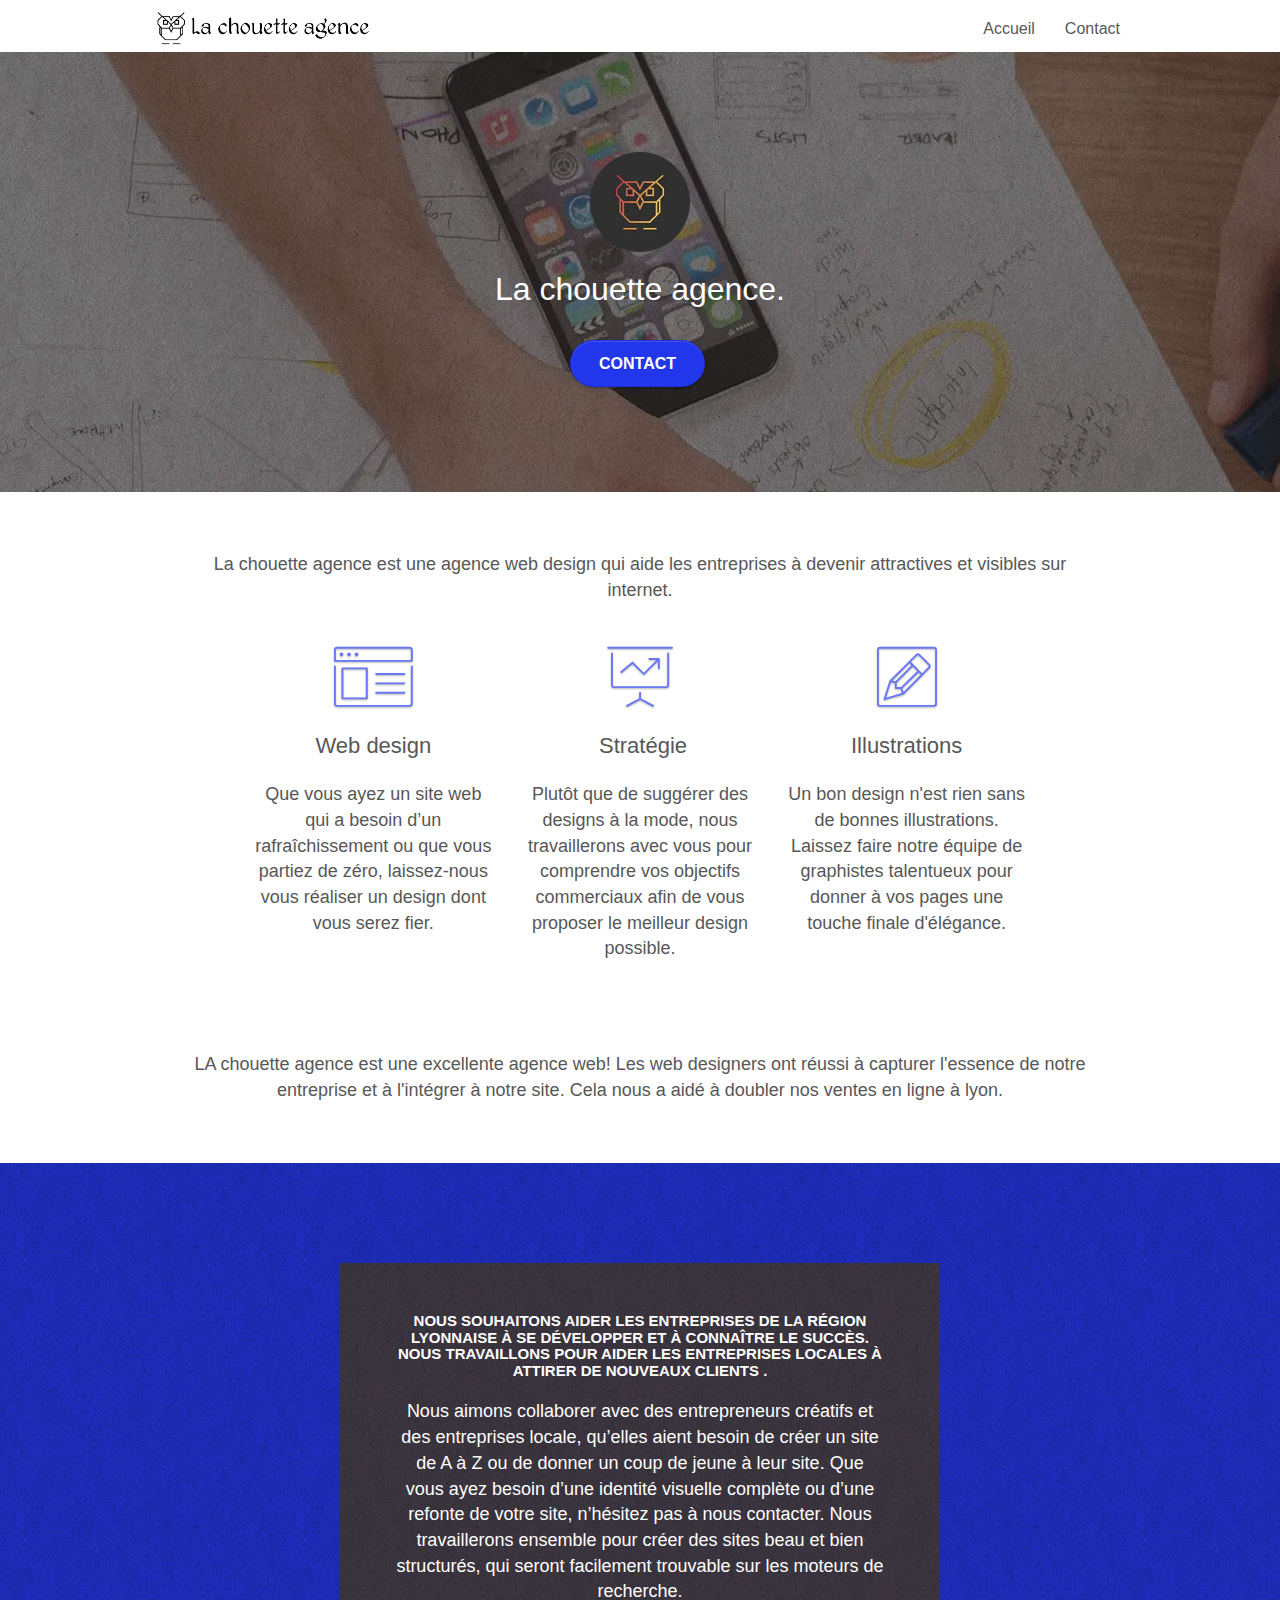
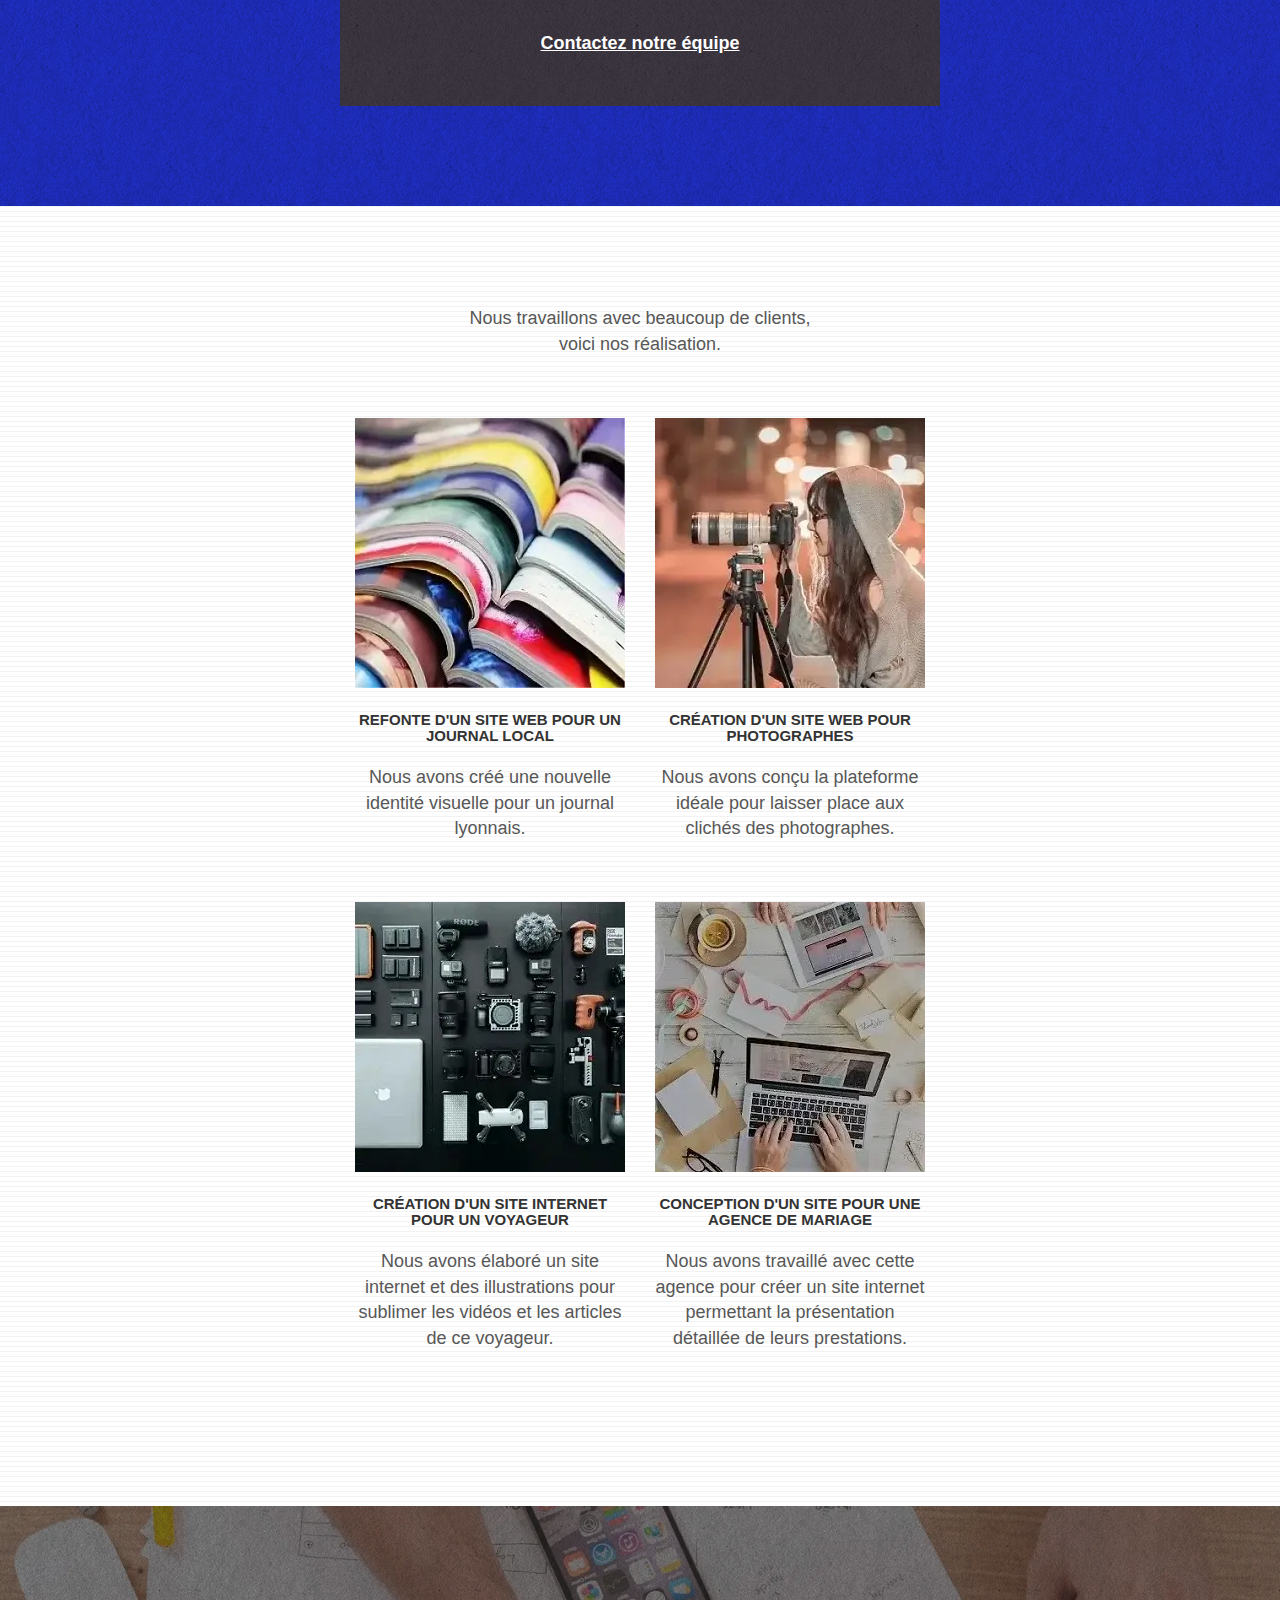
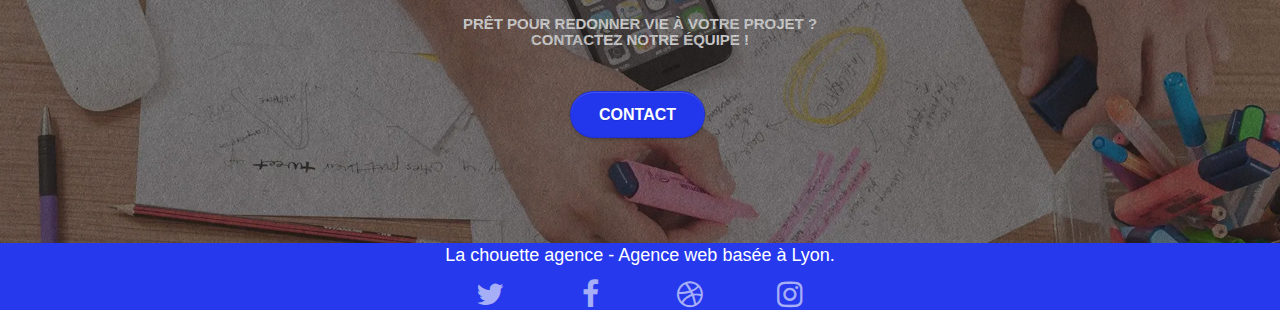
==== commit 1b5098e0: "modif multi css/html/img" ====
--- a/index.html
+++ b/index.html
@@ -1,65 +1,279 @@
 <!doctype html>
 <html lang="fr">
-    <head>
-     <meta charset="utf-8"> <meta name="viewport" content="width=device-width, initial-scale=1.0, viewport-fit=cover">
-      <link rel="shortcut icon" type="image/png" href="favicon.jpg"> 
-      <link rel="stylesheet" type="text/css" href="./css/bootstrap.css">
-      <link rel="stylesheet" type="text/css" href="style.css"><link rel="stylesheet" type="text/css" href="./css/font-awesome.css" >
-      <link rel="stylesheet" type="text/css" href="./css/et-line.css" >
-
-      <script  src="./js/jquery-2.1.0.js" async></script> 
-      <script src="./js/jquery.touchSwipe.js" defer></script>
-      <script  src="./js/bootstrap.js" async></script>
-      <script  src="./js/blocs.js" async></script>
-      <script  src="./js/gmaps.js" async></script>
-       <title>La chouette agence, Entreprise web design à Lyon</title>
-        <meta name="description" content="Nous la chouette agence souhaitons aider les entreprises de Lyon à se développer et à connaître le succès avec notre web design. Nous travaillons pour aider les entreprises locales à attirer de nouveaux clients.">
+
+<head>
+    <meta charset="utf-8">
+    <meta name="viewport" content="width=device-width, initial-scale=1.0, viewport-fit=cover">
+    <link rel="shortcut icon" type="image/png" href="favicon.jpg">
+    <link rel="stylesheet" type="text/css" href="./css/bootstrap.css">
+    <link rel="stylesheet" type="text/css" href="style.css">
+    <link rel="stylesheet" type="text/css" href="./css/font-awesome.css">
+    <link rel="stylesheet" type="text/css" href="./css/et-line.css">
+
+    <script src="./js/jquery-2.1.0.js"></script>
+    <script src="./js/jquery.touchSwipe.js" defer></script>
+    <script src="./js/bootstrap.js"></script>
+    <script src="./js/blocs.js"></script>
+    <script src="./js/gmaps.js"></script>
+    <title>La chouette agence, Entreprise web design à Lyon</title>
+    <meta name="description"
+        content="Nous la chouette agence souhaitons aider les entreprises de Lyon à se développer et à connaître le succès avec notre web design. Nous travaillons pour aider les entreprises locales à attirer de nouveaux clients.">
+
+    <!-- Analytics -->
+    <!-- Analytics END -->
+</head>
+
+<body>
+
+    <!-- Principal conteneur -->
+    <main class="page-container">
+        <!-- bloc-0 -->
+        <header class="bloc bgc-white l-bloc " id="bloc-0">
+            <div class="container bloc-sm">
+                <nav class="navbar row">
+                    <div class="navbar-header">
+                        <a class="navbar-brand" href="index.html"><img src="img_webp/la-chouette-agence.webp"
+                                alt="logo et titre de  la chouette agence" height="40" />
+                        </a><button id="nav-toggle" type="button" class="ui-navbar-toggle navbar-toggle"
+                            data-toggle="collapse" data-target=".navbar-1">
+                            <span class="sr-only">Toggle navigation</span><span class="icon-bar"></span><span
+                                class="icon-bar"></span>
+                            <span class="icon-bar"></span></button></div>
+                    <div class="collapse navbar-collapse navbar-1 special-dropdown-nav">
+                        <ul class="site-navigation nav navbar-nav">
+                            <li><a href="index.html">Accueil</a></li>
+                            <li></li>
+                            <li><a href="page2.html">Contact</a></li>
+                        </ul>
+                    </div>
+                </nav>
+            </div>
+        </header><!-- bloc-0 END -->
+
         
-        <!-- Analytics --> <!-- Analytics END -->
-     </head>
-         <body><!-- Principal conteneur --><div class="page-container"> <!-- bloc-0 --><div class="bloc bgc-white l-bloc " id="bloc-0"
-            ><div class="container bloc-sm"><nav class="navbar row"><div class="navbar-header">
-                <a class="navbar-brand" href="index.html"><img src="img_webp/la-chouette-agence.webp" alt="lo et titre de  la chouette agence" height="40" />
-                </a><button id="nav-toggle" type="button" class="ui-navbar-toggle navbar-toggle" data-toggle="collapse" data-target=".navbar-1">
-                    <span class="sr-only">Toggle navigation</span><span class="icon-bar"></span><span class="icon-bar"></span>
-                    <span class="icon-bar"></span></button></div><div class="collapse navbar-collapse navbar-1 special-dropdown-nav">
-                        <ul class="site-navigation nav navbar-nav"><li><a href="index.html">Accueil</a></li><li></li><li><a href="page2.html">Contact</a></li></ul></div></nav></div></div><!-- bloc-0 END --><!-- bloc-1-presentation -->
-                        <div class="bloc bgc-dark-slate-blue bg-banniere d-bloc bg-t-edge bloc-bg-texture texture-paper b-parallax" id="bloc-1-hero">
-                            <div class="container bloc-lg"><div class="row tight-width-whitespace"><div class="col-sm-12"><img src="img_webp/logo.webp" class="center-block image-resize-mode" width="100" alt="Logo de la chouette agence" />
-                                <h1 class="text-center hero-bloc-text tc-white ">La chouette agence.</h1><div class="text-center"><a href="page2.html" class="btn btn-lg btn-clean btn-rd cta-hero btn-atomic-tangerine" id="cta-hero">Contact</a></div>
-                            </div></div></div></div><!-- bloc-1-presentation END --><!-- bloc-2-services --><div class="bloc bgc-white l-bloc" id="bloc-2-services"><div class="container bloc-md"><div class="row">
-                                <div class="col-sm-12 text-center"><p class="mg-md text-center "> La chouette agence est une agence web design qui aide les entreprises à devenir attractives et visibles sur internet.</p></div>
-                            </div><div class="row voffset-lg med-width-whitespace"><div class="col-sm-4"><div class="text-center"><span class="et-icon-browser sm-shadow icon-dark-slate-blue icons icon-lg"></span>
-                            </div><h2 class="mg-md text-center">Web design</h2><p class="text-center ">Que vous ayez un site web qui a besoin d&rsquo;un rafraîchissement ou que vous partiez de zéro, laissez-nous vous réaliser un design dont vous serez fier.</p></div>
-                            <div class="col-sm-4"><div class="text-center"><span class="et-icon-presentation sm-shadow icon-dark-slate-blue icons icon-lg"></span></div><h2 class="mg-md text-center">&nbsp;Stratégie</h2>
-                            <p class="text-center ">Plutôt que de suggérer des designs à la mode, nous travaillerons avec vous pour comprendre vos objectifs commerciaux afin de vous proposer le meilleur design possible.<br></p></div>
-                            <div class="col-sm-4"><div class="text-center"><span class="et-icon-edit sm-shadow icon-dark-slate-blue icons icon-lg"></span></div><h2 class="mg-md text-center">Illustrations</h2>
-                            <p class="text-center ">Un bon design n'est rien sans de bonnes illustrations. Laissez faire notre équipe de graphistes talentueux pour donner à vos pages une touche finale d'élégance.</p></div>
-                        </div><div class="row voffset-lg voffset">
-                            <p class="text-center ">LA chouette agence est une excellente agence web! Les web designers ont réussi à capturer l'essence de notre entreprise et à l'intégrer à notre site. Cela nous a aidé à doubler nos ventes en ligne à lyon.</p></div>
-                        </div></div><!-- bloc-2-services END --><!-- bloc-3-what-i-do --><div class="bloc tc-white bgc-atomic-tangerine bg-presentation d-bloc bloc-bg-texture texture-paper b-parallax" id="bloc-3-what-i-do"><div class="container bloc-lg">
-                            <div class="row tight-width-whitespace black-background"><div class="col-sm-12">
-                                <h3 class="mg-md text-center tc-white">Nous souhaitons aider les entreprises de la région Lyonnaise à se développer et à connaître le succès. Nous travaillons pour aider les entreprises locales à attirer de nouveaux clients .<br></h3>
-                                <p class="text-center white">Nous aimons collaborer avec des entrepreneurs créatifs et des entreprises locale, qu’elles aient besoin de créer un site de A à Z ou de donner un coup de jeune à leur site. Que vous ayez besoin d’une identité visuelle complète ou d’une refonte de votre site, n’hésitez pas à nous contacter. Nous travaillerons ensemble pour créer des sites beau et bien structurés, qui seront facilement trouvable sur les moteurs de recherche. <br><br>
-                                    <a class="ltc-white bold-link" href="page2.html">Contactez notre équipe</a><br></p></div></div></div></div><!-- bloc-3-what-i-do END --><!-- bloc-4-portfolio -->
-                                    <div class="bloc bgc-white bg-lines-h2-bg bg-repeat l-bloc" id="bloc-4-portfolio"><div class="container bloc-lg"><div class="row"><div class="col-sm-12 text-center">
-                                        <p class="text-center "> Nous travaillons avec beaucoup de clients, <br> voici nos réalisation.</p></div></div><div class="row tight-width-whitespace portfolio-row"><div class="col-sm-6">
-                                            <a href="#" data-lightbox="img_webp/Refonte_d'un_site.webp" data-gallery-id="gallery-1" data-caption="Refonte d'un site web pour un journal local" data-frame="snapshot-lb">
-                                                <img src="img_webp/Refonte_d'un_site.webp" alt="Des livres" class="img-responsive portfolio-thumb" /></a><h3 class="mg-md text-center">Refonte d'un site web pour un journal local</h3>
-                                                <p class="text-center">Nous avons créé une nouvelle identité visuelle pour un journal lyonnais.</p></div><div class="col-sm-6">
-                                                    <a href="#" data-lightbox="img_webp/Création-d'un-site-internet.webp" data-gallery-id="gallery-1" data-caption="Création d'un site web pour photographes" data-frame="snapshot-lb">
-                                                        <img src="img_webp/Création-d'un-site-web.webp" class="img-responsive portfolio-thumb" alt="Des apparailles photos" /></a><h3 class="mg-md text-center">Création d'un site web pour photographes</h3><p class="text-center">Nous avons conçu la plateforme idéale pour laisser place aux clichés des photographes.</p></div></div><div class="row tight-width-whitespace portfolio-row"><div class="col-sm-6"><a href="#" data-lightbox="img_webp/Création-d'un-site-web.webp" data-gallery-id="gallery-1" data-caption="Création d'un site internet pour un voyageur" data-frame="snapshot-lb">
-                                                            <img src="img_webp/Création-d'un-site-internet.webp" class="img-responsive portfolio-thumb" alt="Une femme qui prend une photo"/></a><h3 class="mg-md text-center">Création d'un site internet pour un voyageur</h3>
-                                                            <p class="text-center">Nous avons élaboré un site internet et des illustrations pour sublimer les vidéos et les articles de ce voyageur.</p></div><div class="col-sm-6">
-                                                                <a href="#" data-lightbox="img_webp/Conception-d'un-site.webp" data-gallery-id="gallery-1" data-caption="Conception d'un site pour une agence de mariage" data-frame="snapshot-lb">
-                                                                    <img src="img_webp/Conception-d'un-site.webp" class="img-responsive portfolio-thumb" alt="Un bureau avec des personnes qui travaille" /></a><h3 class="mg-md text-center">Conception d'un site pour une agence de mariage</h3>
-                                                                    <p class="text-center">Nous avons travaillé avec cette agence pour créer un site internet permettant la présentation détaillée de leurs prestations.</p></div></div></div></div><!-- bloc-4-portfolio END --><!-- bloc-5-cta -->
-                                                                    <div class="bloc bgc-dark-slate-blue bg-banniere d-bloc bloc-bg-texture texture-paper" id="bloc-5-cta"><div class="container bloc-lg"><div class="row">
-                                                                        <h3 class="mg-md text-center tc-white">Prêt pour redonner vie à votre projet ?<br>Contactez notre équipe !</h3><div class="col-sm-12 text-center">
-                                                                            <a href="page2.html" class="btn btn-atomic-tangerine btn-clean btn-rd btn-lg cta-hero">Contact</a></div></div></div></div><!-- bloc-5-cta END --><!-- Footer - bloc-8 -->
-                                                                            <div class="bloc bgc-atomic-tangerine d-bloc" id="bloc-8"><div class="container bloc-sm"><div class="row"><div class="col-sm-12"><p class="text-center white">La chouette agence - Agence web basée à Lyon.<br></p>
-                                                                                <div class="row row-no-gutters social"><div class="col-sm-3"><div class="text-center"><a class="social" href="https://twitter.com/?lang=fr"><span class="fa fa-twitter icon-md"  alt="le logo de twitter"></span></a></div></div>
-                                                                                <div class="col-sm-3"><div class="text-center"><a class="social" href="https://fr-fr.facebook.com/" ><span class="fa fa-facebook icon-md" alt="le logo de facebook"></span></a></div></div><div class="col-sm-3"><div class="text-center">
-                                                                                    <a class="social" href="https://dribbble.com/" ><span class="fa fa-dribbble icon-md" alt="le logo de dribbble"></span></a></div></div><div class="col-sm-3">
-                                                                                        <div class="text-center"><a class="social" href="https://www.instagram.com/?hl=fr" >
-                            <span class="fa fa-instagram icon-md" alt="le logo d'instagram" ></span></a></div></div></div></div></div></div></div><!-- Footer - bloc-8 END --></div><!-- Principal conteneur END --> </body></html>+            <!-- bloc-1-presentation -->
+            <section>
+                <div class="bloc bgc-dark-slate-blue bg-banniere d-bloc bg-t-edge bloc-bg-texture texture-paper b-parallax"
+                    id="bloc-1-hero">
+                    <div class="container bloc-lg">
+                        <div class="row tight-width-whitespace">
+                            <div class="col-sm-12"><img src="img_webp/logo.webp" class="center-block image-resize-mode"
+                                    width="100" alt="Logo de la chouette agence" />
+                                <h1 class="text-center hero-bloc-text tc-white ">La chouette agence.</h1>
+                                <div class="text-center"><a href="page2.html"
+                                        class="btn btn-lg btn-clean btn-rd cta-hero btn-atomic-tangerine"
+                                        id="cta-hero">Contact</a></div>
+                            </div>
+                        </div>
+                    </div>
+                </div>
+            </section>
+            <!-- bloc-1-presentation END -->
+            <!-- bloc-2-services -->
+            <section>
+                <div class="bloc bgc-white l-bloc" id="bloc-2-services">
+                    <div class="container bloc-md">
+                        <div class="row">
+                            <div class="col-sm-12 text-center">
+                                <p class="mg-md text-center "> La chouette agence est une agence web design qui aide les
+                                    entreprises à devenir attractives et visibles sur internet.</p>
+                            </div>
+                        </div>
+                        <div class="row voffset-lg med-width-whitespace">
+                            <div class="col-sm-4">
+                                <div class="text-center"><span
+                                        class="et-icon-browser sm-shadow icon-dark-slate-blue icons icon-lg"></span>
+                                </div>
+                                <h2 class="mg-md text-center">Web design</h2>
+                                <p class="text-center ">Que vous ayez un site web qui a besoin d&rsquo;un
+                                    rafraîchissement ou
+                                    que vous partiez de zéro, laissez-nous vous réaliser un design dont vous serez fier.
+                                </p>
+                            </div>
+                            <div class="col-sm-4">
+                                <div class="text-center"><span
+                                        class="et-icon-presentation sm-shadow icon-dark-slate-blue icons icon-lg"></span>
+                                </div>
+                                <h2 class="mg-md text-center">&nbsp;Stratégie</h2>
+                                <p class="text-center ">Plutôt que de suggérer des designs à la mode, nous travaillerons
+                                    avec
+                                    vous pour comprendre vos objectifs commerciaux afin de vous proposer le meilleur
+                                    design
+                                    possible.<br></p>
+                            </div>
+                            <div class="col-sm-4">
+                                <div class="text-center"><span
+                                        class="et-icon-edit sm-shadow icon-dark-slate-blue icons icon-lg"></span></div>
+                                <h2 class="mg-md text-center">Illustrations</h2>
+                                <p class="text-center ">Un bon design n'est rien sans de bonnes illustrations. Laissez
+                                    faire
+                                    notre équipe de graphistes talentueux pour donner à vos pages une touche finale
+                                    d'élégance.
+                                </p>
+                            </div>
+                        </div>
+                        <div class="row voffset-lg voffset">
+                            <p class="text-center ">LA chouette agence est une excellente agence web! Les web designers
+                                ont
+                                réussi à capturer l'essence de notre entreprise et à l'intégrer à notre site. Cela nous
+                                a aidé à
+                                doubler nos ventes en ligne à lyon.</p>
+                        </div>
+                    </div>
+                </div>
+            </section>
+            <!-- bloc-2-services END -->
+            <!-- bloc-3-what-i-do -->
+            <section>
+                <div class="bloc tc-white bgc-atomic-tangerine bg-presentation d-bloc bloc-bg-texture texture-paper b-parallax"
+                    id="bloc-3-what-i-do">
+                    <div class="container bloc-lg">
+                        <div class="row tight-width-whitespace black-background">
+                            <div class="col-sm-12">
+                                <h3 class="mg-md text-center tc-white">Nous souhaitons aider les entreprises de la
+                                    région
+                                    Lyonnaise à se développer et à connaître le succès. Nous travaillons pour aider les
+                                    entreprises locales à attirer de nouveaux clients .<br></h3>
+                                <p class="text-center white">Nous aimons collaborer avec des entrepreneurs créatifs et
+                                    des
+                                    entreprises locale, qu’elles aient besoin de créer un site de A à Z ou de donner
+                                    un coup de jeune à leur site. Que vous ayez besoin d’une identité visuelle complète
+                                    ou d’une
+                                    refonte de votre site, n’hésitez pas à nous contacter. Nous travaillerons ensemble
+                                    pour
+                                    créer
+                                    des sites beau et bien structurés, qui seront facilement trouvable sur les moteurs
+                                    de
+                                    recherche. <br><br>
+                                    <a class="ltc-white bold-link" href="page2.html">Contactez notre équipe</a><br></p>
+                            </div>
+                        </div>
+                    </div>
+                </div>
+            </section>
+            <!-- bloc-3-what-i-do END -->
+            <!-- bloc-4-portfolio -->
+            <section>
+                <div class="bloc bgc-white bg-lines-h2-bg bg-repeat l-bloc" id="bloc-4-portfolio">
+                    <div class="container bloc-lg">
+                        <div class="row">
+                            <div class="col-sm-12 text-center">
+                                <p class="text-center "> Nous travaillons avec beaucoup de clients, <br> voici nos
+                                    réalisation.
+                                </p>
+                            </div>
+                        </div>
+                        <div class="row tight-width-whitespace portfolio-row">
+                            <div class="col-sm-6">
+                                <a href="#" data-lightbox="img_webp/Refonte_d'un_site.webp" data-gallery-id="gallery-1"
+                                    data-caption="Refonte d'un site web pour un journal local" data-frame="snapshot-lb">
+                                    <img src="img_webp/Refonte_d'un_site.webp" alt="Des livres"
+                                        class="img-responsive center-block portfolio-thumb" /></a>
+                                <h3 class="mg-md text-center">Refonte d'un site web pour un journal local</h3>
+                                <p class="text-center">Nous avons créé une nouvelle identité visuelle pour un journal
+                                    lyonnais.
+                                </p>
+                            </div>
+                            <div class="col-sm-6">
+                                <a href="#" data-lightbox="img_webp/Création-d'un-site-internet.webp"
+                                    data-gallery-id="gallery-1" data-caption="Création d'un site web pour photographes"
+                                    data-frame="snapshot-lb">
+                                    <img src="img_webp/Création-d'un-site-web.webp"
+                                        class="img-responsive center-block portfolio-thumb"
+                                        alt="Des apparailles photos" /></a>
+                                <h3 class="mg-md text-center">Création d'un site web pour photographes</h3>
+                                <p class="text-center">Nous avons conçu la plateforme idéale pour laisser place aux
+                                    clichés des
+                                    photographes.</p>
+                            </div>
+                        </div>
+                        <div class="row tight-width-whitespace portfolio-row">
+                            <div class="col-sm-6">
+                                <a href="#" data-lightbox="img_webp/Création-d'un-site-web.webp"
+                                    data-gallery-id="gallery-1"
+                                    data-caption="Création d'un site internet pour un voyageur"
+                                    data-frame="snapshot-lb">
+                                    <img src="img_webp/Création-d'un-site-internet.webp"
+                                        class="img-responsive center-block portfolio-thumb"
+                                        alt="Une femme qui prend une photo" /></a>
+                                <h3 class="mg-md text-center">Création d'un site internet pour un voyageur</h3>
+                                <p class="text-center">Nous avons élaboré un site internet et des illustrations pour
+                                    sublimer
+                                    les vidéos et les articles de ce voyageur.</p>
+                            </div>
+                            <div class="col-sm-6">
+                                <a href="#" data-lightbox="img_webp/Conception-d'un-site.webp"
+                                    data-gallery-id="gallery-1"
+                                    data-caption="Conception d'un site pour une agence de mariage"
+                                    data-frame="snapshot-lb">
+                                    <img src="img_webp/Conception-d'un-site.webp"
+                                        class="img-responsive center-block portfolio-thumb"
+                                        alt="Un bureau avec des personnes qui travaille" /></a>
+                                <h3 class="mg-md text-center">Conception d'un site pour une agence de mariage</h3>
+                                <p class="text-center">Nous avons travaillé avec cette agence pour créer un site
+                                    internet
+                                    permettant la présentation détaillée de leurs prestations.</p>
+                            </div>
+                        </div>
+                    </div>
+                </div>
+            </section>
+            <!-- bloc-4-portfolio END -->
+            <!-- bloc-5-cta -->
+            <section>
+                <div class="bloc bgc-dark-slate-blue bg-banniere d-bloc bloc-bg-texture texture-paper" id="bloc-5-cta">
+                    <div class="container bloc-lg">
+                        <div class="row">
+                            <h3 class="mg-md text-center tc-white">Prêt pour redonner vie à votre projet ?<br>Contactez
+                                notre
+                                équipe !</h3>
+                            <div class="col-sm-12 text-center">
+                                <a href="page2.html"
+                                    class="btn btn-atomic-tangerine btn-clean btn-rd btn-lg cta-hero">Contact</a></div>
+                        </div>
+                    </div>
+
+                </div>
+            </section>
+            <!-- bloc-5-cta END -->
+
+            <!-- Footer - bloc-8 -->
+            <div class="bloc bgc-atomic-tangerine d-bloc" id="bloc-8">
+                <div class="container bloc-sm">
+                    <div class="row">
+                        <div class="col-sm-12">
+                            <p class="text-center white">La chouette agence - Agence web basée à Lyon.<br></p>
+                            <div class="row row-no-gutters social">
+                                <div class="col-sm-3">
+                                    <div class="text-center">
+                                        <a aria-label="Logo de twitter" class="social"
+                                            href="https://twitter.com/?lang=fr">
+                                            <span class="fa fa-twitter icon-md"></span>
+                                        </a></div>
+                                </div>
+                                <div class="col-sm-3">
+                                    <div class="text-center">
+                                        <a aria-label="Logo de facebook" class="social"
+                                            href="https://fr-fr.facebook.com/"><span
+                                                class="fa fa-facebook icon-md"></span></a></div>
+                                </div>
+                                <div class="col-sm-3">
+                                    <div class="text-center">
+                                        <a aria-label="Logo de dribbble" class="social"
+                                            href="https://dribbble.com/"><span
+                                                class="fa fa-dribbble icon-md"></span></a></div>
+                                </div>
+                                <div class="col-sm-3">
+                                    <div class="text-center"><a aria-label="Logo d'instagram" class="social"
+                                            href="https://www.instagram.com/?hl=fr">
+                                            <span class="fa fa-instagram icon-md"></span></a></div>
+                                </div>
+                            </div>
+                        </div>
+                    </div>
+                </div>
+            </div><!-- Footer - bloc-8 END -->
+    </main><!-- Principal conteneur END -->
+</body>
+
+</html>--- a/style.css
+++ b/style.css
@@ -1 +1,1080 @@
-body{margin:0;padding:0;background:#FFF;overflow-x:hidden;-webkit-font-smoothing:antialiased;-moz-osx-font-smoothing:grayscale}a,button{transition:all .3s ease-in-out;outline:none!important}a:hover{text-decoration:none;cursor:pointer}#page-loading-blocs-notifaction{position:fixed;top:0;bottom:0;width:100%;z-index:100000;background:#fff url("img/pageload-spinner.gif") no-repeat center center}.bloc{width:100%;text-align:center;clear:both;background:50% 50% no-repeat;padding-left:auto;padding-right:auto;-webkit-background-size:cover;-moz-background-size:cover;-o-background-size:cover;background-size:cover;position:relative}.bloc-lg{padding:100px 50px}.bloc-md{padding:50px}.bg-center,.bg-l-edge,.bg-r-edge,.bg-t-edge,.bg-b-edge,.bg-tl-edge,.bg-bl-edge,.bg-tr-edge,.bg-br-edge,.bg-repeat{-webkit-background-size:auto!important;-moz-background-size:auto!important;-o-background-size:auto!important;background-size:auto!important}.bg-repeat{background:repeat}.bg-t-edge{background:top no-repeat}.bloc-bg-texture::before{content:"";background-size:2px 2px;position:absolute;top:0;bottom:0;left:0;right:0}.texture-paper::before{background:url("img_webp/texture-paper.webp");background-size:280px 280px}.b-parallax{background-attachment:fixed}.d-bloc{color:rgba(255,255,255,.7);text-align:center}.d-bloc button:hover{color:rgba(255,255,255,.9)}ul{text-align:start;padding-left:100px}.d-bloc .icon-round,.d-bloc .icon-square,.d-bloc .icon-rounded,.d-bloc .icon-semi-rounded-a,.d-bloc .icon-semi-rounded-b{border-color:rgba(255,255,255,.9)}.d-bloc .divider-h span{border-color:rgba(255,255,255,.2)}.d-bloc .a-btn,.d-bloc .navbar a,.d-bloc .navbar-brand,.d-bloc a .icon-sm,.d-bloc a .icon-md,.d-bloc a .icon-lg,.d-bloc a .icon-xl,.d-bloc h1 a,.d-bloc h2 a,.d-bloc h3 a,.d-bloc h4 a,.d-bloc h5 a,.d-bloc h6 a,.d-bloc p a{color:rgba(255,255,255,.6)}.d-bloc .a-btn:hover,.d-bloc .navbar a:hover,.d-bloc .navbar-brand:hover,.d-bloc a:hover .icon-sm,.d-bloc a:hover .icon-md,.d-bloc a:hover .icon-lg,.d-bloc a:hover .icon-xl,.d-bloc h1 a:hover,.d-bloc h2 a:hover,.d-bloc h3 a:hover,.d-bloc h4 a:hover,.d-bloc h5 a:hover,.d-bloc h6 a:hover,.d-bloc p a:hover{color:rgba(255,255,255,1)}.d-bloc .navbar-toggle .icon-bar{background:rgba(255,255,255,1)}.d-bloc .btn-wire,.d-bloc .btn-wire:hover{color:rgba(255,255,255,1);border-color:rgba(255,255,255,1)}.d-bloc .panel{color:rgba(0,0,0,.5)}.d-bloc .panel button:hover{color:rgba(0,0,0,.7)}.d-bloc .panel icon{border-color:rgba(0,0,0,.7)}.d-bloc .panel .divider-h span{border-color:rgba(0,0,0,.1)}.d-bloc .panel .a-btn{color:rgba(0,0,0,.6)}.d-bloc .panel .a-btn:hover{color:rgba(0,0,0,1)}.d-bloc .panel .btn-wire,.d-bloc .panel .btn-wire:hover{color:rgba(0,0,0,.7);border-color:rgba(0,0,0,.3)}.d-bloc .panel,.l-bloc{color:rgba(0,0,0,.5)}.d-bloc .panel button:hover,.l-bloc button:hover{color:rgba(0,0,0,.7)}.l-bloc .icon-round,.l-bloc .icon-square,.l-bloc .icon-rounded,.l-bloc .icon-semi-rounded-a,.l-bloc .icon-semi-rounded-b{border-color:rgba(0,0,0,.7)}.d-bloc .panel .divider-h span,.l-bloc .divider-h span{border-color:rgba(0,0,0,.1)}.d-bloc .panel .a-btn,.l-bloc .a-btn,.l-bloc .navbar a,.l-bloc .navbar-brand,.l-bloc a .icon-sm,.l-bloc a .icon-md,.l-bloc a .icon-lg,.l-bloc a .icon-xl,.l-bloc h1 a,.l-bloc h2 a,.l-bloc h3 a,.l-bloc h4 a,.l-bloc h5 a,.l-bloc h6 a,.l-bloc p a{color:rgba(0,0,0,.6)}.d-bloc .panel .a-btn:hover,.l-bloc .a-btn:hover,.l-bloc .navbar a:hover,.l-bloc .navbar-brand:hover,.l-bloc a:hover .icon-sm,.l-bloc a:hover .icon-md,.l-bloc a:hover .icon-lg,.l-bloc a:hover .icon-xl,.l-bloc h1 a:hover,.l-bloc h2 a:hover,.l-bloc h3 a:hover,.l-bloc h4 a:hover,.l-bloc h5 a:hover,.l-bloc h6 a:hover,.l-bloc p a:hover{color:rgba(0,0,0,1)}.l-bloc .navbar-toggle .icon-bar{color:rgba(0,0,0,.6)}.d-bloc .panel .btn-wire,.d-bloc .panel .btn-wire:hover,.l-bloc .btn-wire,.l-bloc .btn-wire:hover{color:rgba(0,0,0,.7);border-color:rgba(0,0,0,.3)}.voffset{margin-top:30px}.voffset-lg{margin-top:80px}.row-no-gutters{margin-right:0;margin-left:0}.row.row-no-gutters>[class^="col-"],.row.row-no-gutters>[class*=" col-"]{padding-right:0;padding-left:0}#bloc-1-hero h1{font-size:32px}.navbar{margin-bottom:0;z-index:1}.navbar-brand{height:auto;padding:3px 15px;font-size:25px;font-weight:normal;font-weight:600;line-height:44px}.navbar-brand img{max-height:200px;margin:0 5px 0 0;display:inline}.navbar-brand img[src$=svg]{min-width:100px}.nav-center .navbar-brand img{margin:0}.navbar .nav{padding-top:2px;margin-right:-16px;float:right;z-index:1}.nav>li{float:left;margin-top:4px;font-size:16px}.navbar-nav .open .dropdown-menu>li>a{text-align:inherit}.nav>li a:hover,.nav>li a:focus{background:transparent}.navbar-toggle{margin:10px 10px 0 0;border:0}.navbar-toggle:hover{background:transparent!important}.navbar-toggle .icon-bar{background-color:rgba(0,0,0,.5);width:26px}.nav-invert .navbar .nav{float:left}.nav-invert .navbar-header,.nav-invert .navbar-brand{float:right;position:relative;z-index:2}@media(min-width:768px){.site-navigation{position:absolute;top:50%;right:20px;transform:translate(0,-50%);-webkit-transform:translateY(-50%)}.nav>li .dropdown-menu a,.nav>li .dropdown-menu a:hover{color:#484848}.nav-invert .site-navigation{left:0;right:0}.nav-center{text-align:center}.nav-center .navbar-header{width:100%}.nav-center .navbar-header,.nav-center .navbar-brand,.nav-center .nav>li{float:none;display:inline-block}.nav-center .site-navigation{position:relative;width:100%;right:0;margin-right:0;margin-top:20px}.nav-center.mini-nav .navbar-toggle{float:none;margin:10px auto 0}}.nav>li>.dropdown a{background:none!important;display:block;padding:14px 15px}nav .caret{margin:0 5px}.dropdown-menu .dropdown-menu{top:-8px;left:100%}.dropdown-menu .dropmenu-flow-right{top:100%;left:0;margin-left:-1px;border-top-left-radius:0;border-top-right-radius:0}.dropdown-menu .dropdown span{border:4px solid black;border-top-color:transparent;border-right-color:transparent;border-bottom-color:transparent;margin:6px -5px 0 0!important;float:right}.mg-md{margin-top:10px;margin-bottom:20px}.mg-lg{margin-top:10px;margin-bottom:40px}.btn{margin:0 5px 5px 0}.btn.pull-right{margin:0 0 5px 5px}.btn-d,.btn-d:hover,.btn-d:focus{color:#FFF;background:rgba(0,0,0,.3)}button{outline:none!important}.btn-rd{border-radius:40px}.btn-clean{border:1px solid rgba(0,0,0,.08);border-bottom-color:rgba(0,0,0,.1);text-shadow:0 1px 0 rgba(0,0,1,.1);box-shadow:0 1px 3px rgba(0,0,1,.25),inset 0 1px 0 0 rgba(255,255,255,.15)}.icon-md{font-size:30px!important}.icon-lg{font-size:60px!important}.sm-shadow{text-shadow:0 1px 2px rgba(0,0,0,.3)}.panel-sq,.panel-sq .panel-heading,.panel-sq .panel-footer{border-radius:0}.panel-rd{border-radius:30px}.panel-rd .panel-heading{border-radius:29px 29px 0 0}.panel-rd .panel-footer{border-radius:0 0 29px 29px}.form-control{border-color:rgba(0, 0, 0, 0.233);box-shadow:none}.scrollToTop{width:40px;height:40px;position:fixed;bottom:20px;right:20px;opacity:0;z-index:500;transition:all .3s ease-in-out}.scrollToTop span{margin-top:6px}.showScrollTop{font-size:14px;opacity:1}a[data-lightbox]{position:relative;display:block;text-align:center}a[data-lightbox]:hover::before{content:"+";font-family:"HelveticaNeue-Light","Helvetica Neue Light","Helvetica Neue",Helvetica,Arial;font-size:32px;width:50px;height:50px;margin-left:-25px;border-radius:50%;background:rgba(0,0,0,.6);color:#FFF;font-weight:100;z-index:1;position:absolute;top:50%;transform:translateY(-50%);-webkit-transform:translateY(-50%)}a[data-lightbox]:hover img{opacity:.6;-webkit-animation-fill-mode:none;animation-fill-mode:none}#lightbox-modal{display:flex;align-items:center}#lightbox-modal .modal-dialog{width:90%;max-width:900px;margin:0 auto 0}#lightbox-modal .modal-dialog img{max-height:90vh;margin:0 auto}.lightbox-caption{padding:20px;color:#FFF;background:rgba(0,0,0,.5);position:absolute;left:15px;right:15px;bottom:5px}.close-lightbox{color:#FFF;font-size:30px;position:absolute;top:20px;right:20px;z-index:20;background:rgba(0,0,0,.5);border:0;line-height:30px;padding:0 9px 5px;opacity:.3}.close-lightbox:hover,.next-lightbox:hover,.prev-lightbox:hover{opacity:1.0;color:#FFF}.next-lightbox,.prev-lightbox{font-size:20px;color:rgba(255,255,255,.9);background:rgba(0,0,0,.5);transition:all .2s ease-in-out;position:absolute;top:45%;z-index:1;opacity:.4}.next-lightbox{padding:6px 8px 1px 13px;right:25px}.prev-lightbox{padding:6px 13px 1px 10px;left:25px}.snapshot-lb .modal-body{padding-bottom:45px}.snapshot-lb .lightbox-caption{padding:0;color:rgba(0,0,0,.5);background:0}h1,h2,h3,h4,h5,h6,p,label,.btn,a{font-family:"helvetica";font-weight:400;color:#575757!important}.container{max-width:1000px;margin:0 auto}.hero-bloc-text{font-size:38px}.hero-bloc-text-sub{font-size:36px}.statement-bloc-text{line-height:26px;font-style:italic;font-size:20px;text-align:center;font-weight:lighter;max-width:520px;margin:auto auto auto auto}p{font-size:18px}.tight-width-whitespace{max-width:600px;margin:auto auto auto auto}.h1{font-size:20px;font-family:"Open Sans"}.cta-hero{margin-top:22px;color:#fff!important;text-transform:uppercase;padding:12px 28px 12px 28px;font-size:16px;font-weight:700}.social{max-width:400px;margin:auto auto auto auto}h2{font-size:22px;line-height:1.4em}h3{font-size:15px;text-transform:uppercase;font-weight:700;color:#333!important}.med-width-whitespace{max-width:800px;margin:auto auto auto auto;box-shadow:0 0 0 #000}h1{color:#333!important}h4{color:#333!important}.icons{margin-bottom:14px;margin-top:24px}.white{color:#fff!important}.portfolio-thumb{margin-bottom:24px}.portfolio-row{margin-bottom:44px;margin-top:50px}.avatar{box-shadow:0 4px 9px rgba(0,0,0,0.3)}.black-background{background-color:rgb(93 72 15 / 70%);padding:40px 40px 40px 40px}.bold-link{font-weight:900;text-decoration:underline!important}.bgc-white{background-color:#fff}.bgc-dark-slate-blue{background-color:#364577}.bgc-atomic-tangerine{background-color:#2639ec}.tc-white{color:#ffffff!important}.btn-atomic-tangerine{background:#2236eb;color:#fff!important}.btn-atomic-tangerine:hover{background:#7683f3!important;color:#fff!important}.ltc-white{color:#fff!important}.ltc-white:hover{color:#ccc!important}.ltc-atomic-tangerine{color:#364577!important}.ltc-atomic-tangerine:hover{color:#c27956!important}.icon-dark-slate-blue{color:#6a77f3!important;border-color:#6a77f3!important}.bg-dots-bg{background-image:url("img_webp/dots-bg.webp")}.bg-lines-h2-bg{background-image:url("img_webp/lines-h2-bg.webp")}.bg-banniere{background-image:url("img_webp/la-chouette-agence-banniere.webp")}.bg-presentation{background-image:url("img_webp/image-de-presentation.webp")}@media(max-width:1024px){.bloc{padding-left:20px;padding-right:20px}.bloc.full-width-bloc,.bloc-tile-2.full-width-bloc .container,.bloc-tile-3.full-width-bloc .container,.bloc-tile-4.full-width-bloc .container{padding-left:0;padding-right:0}}@media(max-width:992px) and (min-width:768px){.navbar .nav{max-width:80%}.nav-center.navbar .nav{max-width:100%}}@media only screen and (min-device-width:768px) and (max-device-width:1024px) and (orientation:landscape){.b-parallax{background-attachment:scroll}}@media only screen and (min-device-width:1024px) and (max-device-width:1366px) and (-webkit-min-device-pixel-ratio:1.5){.b-parallax{background-attachment:scroll}}@media(max-width:991px){.container{width:100%}.b-parallax{background-attachment:scroll}.page-container,#hero-bloc{overflow-x:hidden;position:relative}.bloc{padding-left:constant(safe-area-inset-left);padding-right:constant(safe-area-inset-right)}.bloc-group,.bloc-group .bloc{display:block;width:100%}.bloc-fill-screen .fill-bloc-top-edge,.bloc-fill-screen .fill-bloc-bottom-edge{padding:0 20px;padding-left:constant(safe-area-inset-left);padding-right:constant(safe-area-inset-right)}}@media(max-width:767px){.page-container{overflow-x:hidden;position:relative}h1,h2,h3,h4,h5,h6,p,#disqus_thread{padding-left:10px!important;padding-right:10px!important}.b-parallax{background-attachment:scroll}.navbar .nav{padding-top:0;border-top:1px solid rgba(0,0,0,.2);float:none!important}.navbar.row{margin-left:0;margin-right:0}.site-navigation{position:inherit;transform:none;-webkit-transform:none;-ms-transform:none}.nav>li{margin-top:0;border-bottom:1px solid rgba(0,0,0,.1);background:rgba(0,0,0,.05);text-align:left;padding-left:15px;width:100%}.nav>li:hover{background:rgba(0,0,0,.08)}.dropdown .dropdown a .caret{float:none;margin:5px 0 0 10px!important;border:4px solid black;border-bottom-color:transparent;border-right-color:transparent;border-left-color:transparent}#hero-bloc .navbar .nav{background:rgba(0,0,0,.8)}#hero-bloc .navbar .nav a{color:rgba(255,255,255,.6)}.hero{padding:50px 0}.hero-nav{left:-1px;right:-1px}.navbar-collapse{padding:0;overflow-x:hidden;-webkit-box-shadow:none;box-shadow:none}.navbar-brand img{max-height:40px;width:auto}.nav-invert .navbar-header{float:none;width:100%}.nav-invert .navbar-toggle{float:left;margin-left:10px}.bloc{padding-left:0;padding-right:0}.bloc-xxl,.bloc-xl,.bloc-lg{padding:40px 0}.bloc-sm,.bloc-md{padding-left:0;padding-right:0}.bloc-tile-2 .container,.bloc-tile-3 .container,.bloc-tile-4 .container,.bloc-fill-screen .fill-bloc-top-edge,.bloc-fill-screen .fill-bloc-bottom-edge{padding-left:0;padding-right:0}.a-block{padding:0 10px}.btn-dwn{display:none}.voffset{margin-top:5px}.voffset-md{margin-top:20px}.voffset-lg{margin-top:30px}form{padding:5px}.close-lightbox{display:inline-block}.blocsapp-device-iphone5{background-size:216px 425px;padding-top:60px;width:216px;height:425px}.blocsapp-device-iphone5 img{width:180px;height:320px}}@media(max-width:400px){.bloc{padding-left:0;padding-right:0}}@media(max-width:767px){.bloc-mob-center-text{text-align:center}}+body {
+    margin: 0;
+    padding: 0;
+    background: #FFF;
+    overflow-x: hidden;
+    -webkit-font-smoothing: antialiased;
+    -moz-osx-font-smoothing: grayscale
+}
+
+a,
+button {
+    transition: all .3s ease-in-out;
+    outline: none !important
+}
+
+a:hover {
+    text-decoration: none;
+    cursor: pointer
+}
+
+#page-loading-blocs-notifaction {
+    position: fixed;
+    top: 0;
+    bottom: 0;
+    width: 100%;
+    z-index: 100000;
+    background: #fff url("img/pageload-spinner.gif") no-repeat center center
+}
+
+.bloc {
+    width: 100%;
+    text-align: center;
+    clear: both;
+    background: 50% 50% no-repeat;
+    
+    -webkit-background-size: cover;
+    -moz-background-size: cover;
+    -o-background-size: cover;
+    background-size: cover;
+    position: relative
+}
+
+.bloc-lg {
+    padding: 100px 50px
+}
+
+.bloc-md {
+    padding: 50px
+}
+
+.bg-center,
+.bg-l-edge,
+.bg-r-edge,
+.bg-t-edge,
+.bg-b-edge,
+.bg-tl-edge,
+.bg-bl-edge,
+.bg-tr-edge,
+.bg-br-edge,
+.bg-repeat {
+    -webkit-background-size: auto !important;
+    -moz-background-size: auto !important;
+    -o-background-size: auto !important;
+    background-size: auto !important
+}
+
+.bg-repeat {
+    background: repeat
+}
+
+.bg-t-edge {
+    background: top no-repeat
+}
+
+.bloc-bg-texture::before {
+    content: "";
+    background-size: 2px 2px;
+    position: absolute;
+    top: 0;
+    bottom: 0;
+    left: 0;
+    right: 0
+}
+
+.texture-paper::before {
+    background: url("img_webp/texture-paper.webp");
+    background-size: 280px 280px
+}
+
+.b-parallax {
+    background-attachment: fixed
+}
+
+.d-bloc {
+    color: rgba(255, 255, 255, .7);
+    text-align: center
+}
+
+.d-bloc button:hover {
+    color: rgba(255, 255, 255, .9)
+}
+
+ul {
+    text-align: start;
+    padding-left: 100px
+}
+
+.d-bloc .icon-round,
+.d-bloc .icon-square,
+.d-bloc .icon-rounded,
+.d-bloc .icon-semi-rounded-a,
+.d-bloc .icon-semi-rounded-b {
+    border-color: rgba(255, 255, 255, .9)
+}
+
+.d-bloc .divider-h span {
+    border-color: rgba(255, 255, 255, .2)
+}
+
+.d-bloc .a-btn,
+.d-bloc .navbar a,
+.d-bloc .navbar-brand,
+.d-bloc a .icon-sm,
+.d-bloc a .icon-md,
+.d-bloc a .icon-lg,
+.d-bloc a .icon-xl,
+.d-bloc h1 a,
+.d-bloc h2 a,
+.d-bloc h3 a,
+.d-bloc h4 a,
+.d-bloc h5 a,
+.d-bloc h6 a,
+.d-bloc p a {
+    color: rgba(255, 255, 255, .6)
+}
+
+.d-bloc .a-btn:hover,
+.d-bloc .navbar a:hover,
+.d-bloc .navbar-brand:hover,
+.d-bloc a:hover .icon-sm,
+.d-bloc a:hover .icon-md,
+.d-bloc a:hover .icon-lg,
+.d-bloc a:hover .icon-xl,
+.d-bloc h1 a:hover,
+.d-bloc h2 a:hover,
+.d-bloc h3 a:hover,
+.d-bloc h4 a:hover,
+.d-bloc h5 a:hover,
+.d-bloc h6 a:hover,
+.d-bloc p a:hover {
+    color: rgba(255, 255, 255, 1)
+}
+
+.d-bloc .navbar-toggle .icon-bar {
+    background: rgba(255, 255, 255, 1)
+}
+
+.d-bloc .btn-wire,
+.d-bloc .btn-wire:hover {
+    color: rgba(255, 255, 255, 1);
+    border-color: rgba(255, 255, 255, 1)
+}
+
+.d-bloc .panel {
+    color: rgba(0, 0, 0, .5)
+}
+
+.d-bloc .panel button:hover {
+    color: rgba(0, 0, 0, .7)
+}
+
+.d-bloc .panel icon {
+    border-color: rgba(0, 0, 0, .7)
+}
+
+.d-bloc .panel .divider-h span {
+    border-color: rgba(0, 0, 0, .1)
+}
+
+.d-bloc .panel .a-btn {
+    color: rgba(0, 0, 0, .6)
+}
+
+.d-bloc .panel .a-btn:hover {
+    color: rgba(0, 0, 0, 1)
+}
+
+.d-bloc .panel .btn-wire,
+.d-bloc .panel .btn-wire:hover {
+    color: rgba(0, 0, 0, .7);
+    border-color: rgba(0, 0, 0, .3)
+}
+
+.d-bloc .panel,
+.l-bloc {
+    color: rgba(0, 0, 0, .5)
+}
+
+.d-bloc .panel button:hover,
+.l-bloc button:hover {
+    color: rgba(0, 0, 0, .7)
+}
+
+.l-bloc .icon-round,
+.l-bloc .icon-square,
+.l-bloc .icon-rounded,
+.l-bloc .icon-semi-rounded-a,
+.l-bloc .icon-semi-rounded-b {
+    border-color: rgba(0, 0, 0, .7)
+}
+
+.d-bloc .panel .divider-h span,
+.l-bloc .divider-h span {
+    border-color: rgba(0, 0, 0, .1)
+}
+
+.d-bloc .panel .a-btn,
+.l-bloc .a-btn,
+.l-bloc .navbar a,
+.l-bloc .navbar-brand,
+.l-bloc a .icon-sm,
+.l-bloc a .icon-md,
+.l-bloc a .icon-lg,
+.l-bloc a .icon-xl,
+.l-bloc h1 a,
+.l-bloc h2 a,
+.l-bloc h3 a,
+.l-bloc h4 a,
+.l-bloc h5 a,
+.l-bloc h6 a,
+.l-bloc p a {
+    color: rgba(0, 0, 0, .6)
+}
+
+.d-bloc .panel .a-btn:hover,
+.l-bloc .a-btn:hover,
+.l-bloc .navbar a:hover,
+.l-bloc .navbar-brand:hover,
+.l-bloc a:hover .icon-sm,
+.l-bloc a:hover .icon-md,
+.l-bloc a:hover .icon-lg,
+.l-bloc a:hover .icon-xl,
+.l-bloc h1 a:hover,
+.l-bloc h2 a:hover,
+.l-bloc h3 a:hover,
+.l-bloc h4 a:hover,
+.l-bloc h5 a:hover,
+.l-bloc h6 a:hover,
+.l-bloc p a:hover {
+    color: rgba(0, 0, 0, 1)
+}
+
+.l-bloc .navbar-toggle .icon-bar {
+    color: rgba(0, 0, 0, .6)
+}
+
+.d-bloc .panel .btn-wire,
+.d-bloc .panel .btn-wire:hover,
+.l-bloc .btn-wire,
+.l-bloc .btn-wire:hover {
+    color: rgba(0, 0, 0, .7);
+    border-color: rgba(0, 0, 0, .3)
+}
+
+.voffset {
+    margin-top: 30px
+}
+
+.voffset-lg {
+    margin-top: 80px
+}
+
+.row-no-gutters {
+    margin-right: 0;
+    margin-left: 0
+}
+
+.row.row-no-gutters>[class^="col-"],
+.row.row-no-gutters>[class*=" col-"] {
+    padding-right: 0;
+    padding-left: 0
+}
+
+#bloc-1-hero h1 {
+    font-size: 32px
+}
+
+.navbar {
+    margin-bottom: 0;
+    z-index: 1
+}
+
+.navbar-brand {
+    height: auto;
+    padding: 3px 15px;
+    font-size: 25px;
+    font-weight: normal;
+    font-weight: 600;
+    line-height: 44px
+}
+
+.navbar-brand img {
+    max-height: 200px;
+    margin: 0 5px 0 0;
+    display: inline
+}
+
+.navbar-brand img[src$=svg] {
+    min-width: 100px
+}
+
+.nav-center .navbar-brand img {
+    margin: 0
+}
+
+.navbar .nav {
+    padding-top: 2px;
+    margin-right: -16px;
+    float: right;
+    z-index: 1
+}
+
+.nav>li {
+    float: left;
+    margin-top: 4px;
+    font-size: 16px
+}
+
+.navbar-nav .open .dropdown-menu>li>a {
+    text-align: inherit
+}
+
+.nav>li a:hover,
+.nav>li a:focus {
+    background: transparent
+}
+
+.navbar-toggle {
+    margin: 10px 10px 0 0;
+    border: 0
+}
+
+.navbar-toggle:hover {
+    background: transparent !important
+}
+
+.navbar-toggle .icon-bar {
+    background-color: rgba(0, 0, 0, .5);
+    width: 26px
+}
+
+.nav-invert .navbar .nav {
+    float: left
+}
+
+.nav-invert .navbar-header,
+.nav-invert .navbar-brand {
+    float: right;
+    position: relative;
+    z-index: 2
+}
+
+@media(min-width:768px) {
+    .site-navigation {
+        position: absolute;
+        top: 50%;
+        right: 20px;
+        transform: translate(0, -50%);
+        -webkit-transform: translateY(-50%)
+    }
+
+    .nav>li .dropdown-menu a,
+    .nav>li .dropdown-menu a:hover {
+        color: #484848
+    }
+
+    .nav-invert .site-navigation {
+        left: 0;
+        right: 0
+    }
+
+    .nav-center {
+        text-align: center
+    }
+
+    .nav-center .navbar-header {
+        width: 100%
+    }
+
+    .nav-center .navbar-header,
+    .nav-center .navbar-brand,
+    .nav-center .nav>li {
+        float: none;
+        display: inline-block
+    }
+
+    .nav-center .site-navigation {
+        position: relative;
+        width: 100%;
+        right: 0;
+        margin-right: 0;
+        margin-top: 20px
+    }
+
+    .nav-center.mini-nav .navbar-toggle {
+        float: none;
+        margin: 10px auto 0
+    }
+}
+
+.nav>li>.dropdown a {
+    background: none !important;
+    display: block;
+    padding: 14px 15px
+}
+
+nav .caret {
+    margin: 0 5px
+}
+
+.dropdown-menu .dropdown-menu {
+    top: -8px;
+    left: 100%
+}
+
+.dropdown-menu .dropmenu-flow-right {
+    top: 100%;
+    left: 0;
+    margin-left: -1px;
+    border-top-left-radius: 0;
+    border-top-right-radius: 0
+}
+
+.dropdown-menu .dropdown span {
+    border: 4px solid black;
+    border-top-color: transparent;
+    border-right-color: transparent;
+    border-bottom-color: transparent;
+    margin: 6px -5px 0 0 !important;
+    float: right
+}
+
+.mg-md {
+    margin-top: 10px;
+    margin-bottom: 20px
+}
+
+.mg-lg {
+    margin-top: 10px;
+    margin-bottom: 40px
+}
+
+.btn {
+    margin: 0 5px 5px 0
+}
+
+.btn.pull-right {
+    margin: 0 0 5px 5px
+}
+
+.btn-d,
+.btn-d:hover,
+.btn-d:focus {
+    color: #FFF;
+    background: rgba(0, 0, 0, .3)
+}
+
+button {
+    outline: none !important
+}
+
+.btn-rd {
+    border-radius: 40px
+}
+
+.btn-clean {
+    border: 1px solid rgba(0, 0, 0, .08);
+    border-bottom-color: rgba(0, 0, 0, .1);
+    text-shadow: 0 1px 0 rgba(0, 0, 1, .1);
+    box-shadow: 0 1px 3px rgba(0, 0, 1, .25), inset 0 1px 0 0 rgba(255, 255, 255, .15)
+}
+
+.icon-md {
+    font-size: 30px !important
+}
+
+.icon-lg {
+    font-size: 60px !important
+}
+
+.sm-shadow {
+    text-shadow: 0 1px 2px rgba(0, 0, 0, .3)
+}
+
+.panel-sq,
+.panel-sq .panel-heading,
+.panel-sq .panel-footer {
+    border-radius: 0
+}
+
+.panel-rd {
+    border-radius: 30px
+}
+
+.panel-rd .panel-heading {
+    border-radius: 29px 29px 0 0
+}
+
+.panel-rd .panel-footer {
+    border-radius: 0 0 29px 29px
+}
+
+.form-control {
+    border-color: rgba(0, 0, 0, 0.233);
+    box-shadow: none
+}
+
+.scrollToTop {
+    width: 40px;
+    height: 40px;
+    position: fixed;
+    bottom: 20px;
+    right: 20px;
+    opacity: 0;
+    z-index: 500;
+    transition: all .3s ease-in-out
+}
+
+.scrollToTop span {
+    margin-top: 6px
+}
+
+.showScrollTop {
+    font-size: 14px;
+    opacity: 1
+}
+
+a[data-lightbox] {
+    position: relative;
+    display: block;
+    text-align: center
+}
+
+a[data-lightbox]:hover::before {
+    content: "+";
+    font-family: "HelveticaNeue-Light", "Helvetica Neue Light", "Helvetica Neue", Helvetica, Arial;
+    font-size: 32px;
+    width: 50px;
+    height: 50px;
+    margin-left: -25px;
+    border-radius: 50%;
+    background: rgba(0, 0, 0, .6);
+    color: #FFF;
+    font-weight: 100;
+    z-index: 1;
+    position: absolute;
+    top: 50%;
+    transform: translateY(-50%);
+    -webkit-transform: translateY(-50%)
+}
+
+a[data-lightbox]:hover img {
+    opacity: .6;
+    -webkit-animation-fill-mode: none;
+    animation-fill-mode: none
+}
+
+#lightbox-modal {
+    display: flex;
+    align-items: center
+}
+
+#lightbox-modal .modal-dialog {
+    width: 90%;
+    max-width: 900px;
+    margin: 0 auto 0
+}
+
+#lightbox-modal .modal-dialog img {
+    max-height: 90vh;
+    margin: 0 auto
+}
+
+.lightbox-caption {
+    padding: 20px;
+    color: #FFF;
+    background: rgba(0, 0, 0, .5);
+    position: absolute;
+    left: 15px;
+    right: 15px;
+    
+}
+
+.close-lightbox {
+    color: #FFF;
+    font-size: 30px;
+    position: absolute;
+    top: 20px;
+    right: 20px;
+    z-index: 20;
+    background: rgba(0, 0, 0, .5);
+    border: 0;
+    line-height: 30px;
+    padding: 0 9px 5px;
+    opacity: .3
+}
+
+.close-lightbox:hover,
+.next-lightbox:hover,
+.prev-lightbox:hover {
+    opacity: 1.0;
+    color: #FFF
+}
+
+.next-lightbox,
+.prev-lightbox {
+    font-size: 20px;
+    color: rgba(255, 255, 255, .9);
+    background: rgba(0, 0, 0, .5);
+    transition: all .2s ease-in-out;
+    position: absolute;
+    top: 45%;
+    z-index: 1;
+    opacity: .4
+}
+
+.next-lightbox {
+    padding: 6px 8px 1px 13px;
+    right: 25px
+}
+
+.prev-lightbox {
+    padding: 6px 13px 1px 10px;
+    left: 25px
+}
+
+.snapshot-lb .modal-body {
+    padding-bottom: 45px
+}
+
+.snapshot-lb .lightbox-caption {
+    padding: 0;
+    color: rgba(0, 0, 0, .5);
+    background: 0
+}
+
+h1,
+h2,
+h3,
+h4,
+h5,
+h6,
+p,
+label,
+.btn,
+a {
+    font-family: "helvetica";
+    font-weight: 400;
+    color: #575757 !important
+}
+
+.container {
+    max-width: 1000px;
+    margin: 0 auto
+}
+
+.hero-bloc-text {
+    font-size: 38px
+}
+
+.hero-bloc-text-sub {
+    font-size: 36px
+}
+
+.statement-bloc-text {
+    line-height: 26px;
+    font-style: italic;
+    font-size: 20px;
+    text-align: center;
+    font-weight: lighter;
+    max-width: 520px;
+    margin: auto auto auto auto
+}
+
+p {
+    font-size: 18px
+}
+
+.tight-width-whitespace {
+    max-width: 600px;
+    margin: auto auto auto auto
+}
+
+.h1 {
+    font-size: 20px;
+    font-family: "Open Sans"
+}
+
+.cta-hero {
+    margin-top: 22px;
+    color: #fff !important;
+    text-transform: uppercase;
+    padding: 12px 28px 12px 28px;
+    font-size: 16px;
+    font-weigh